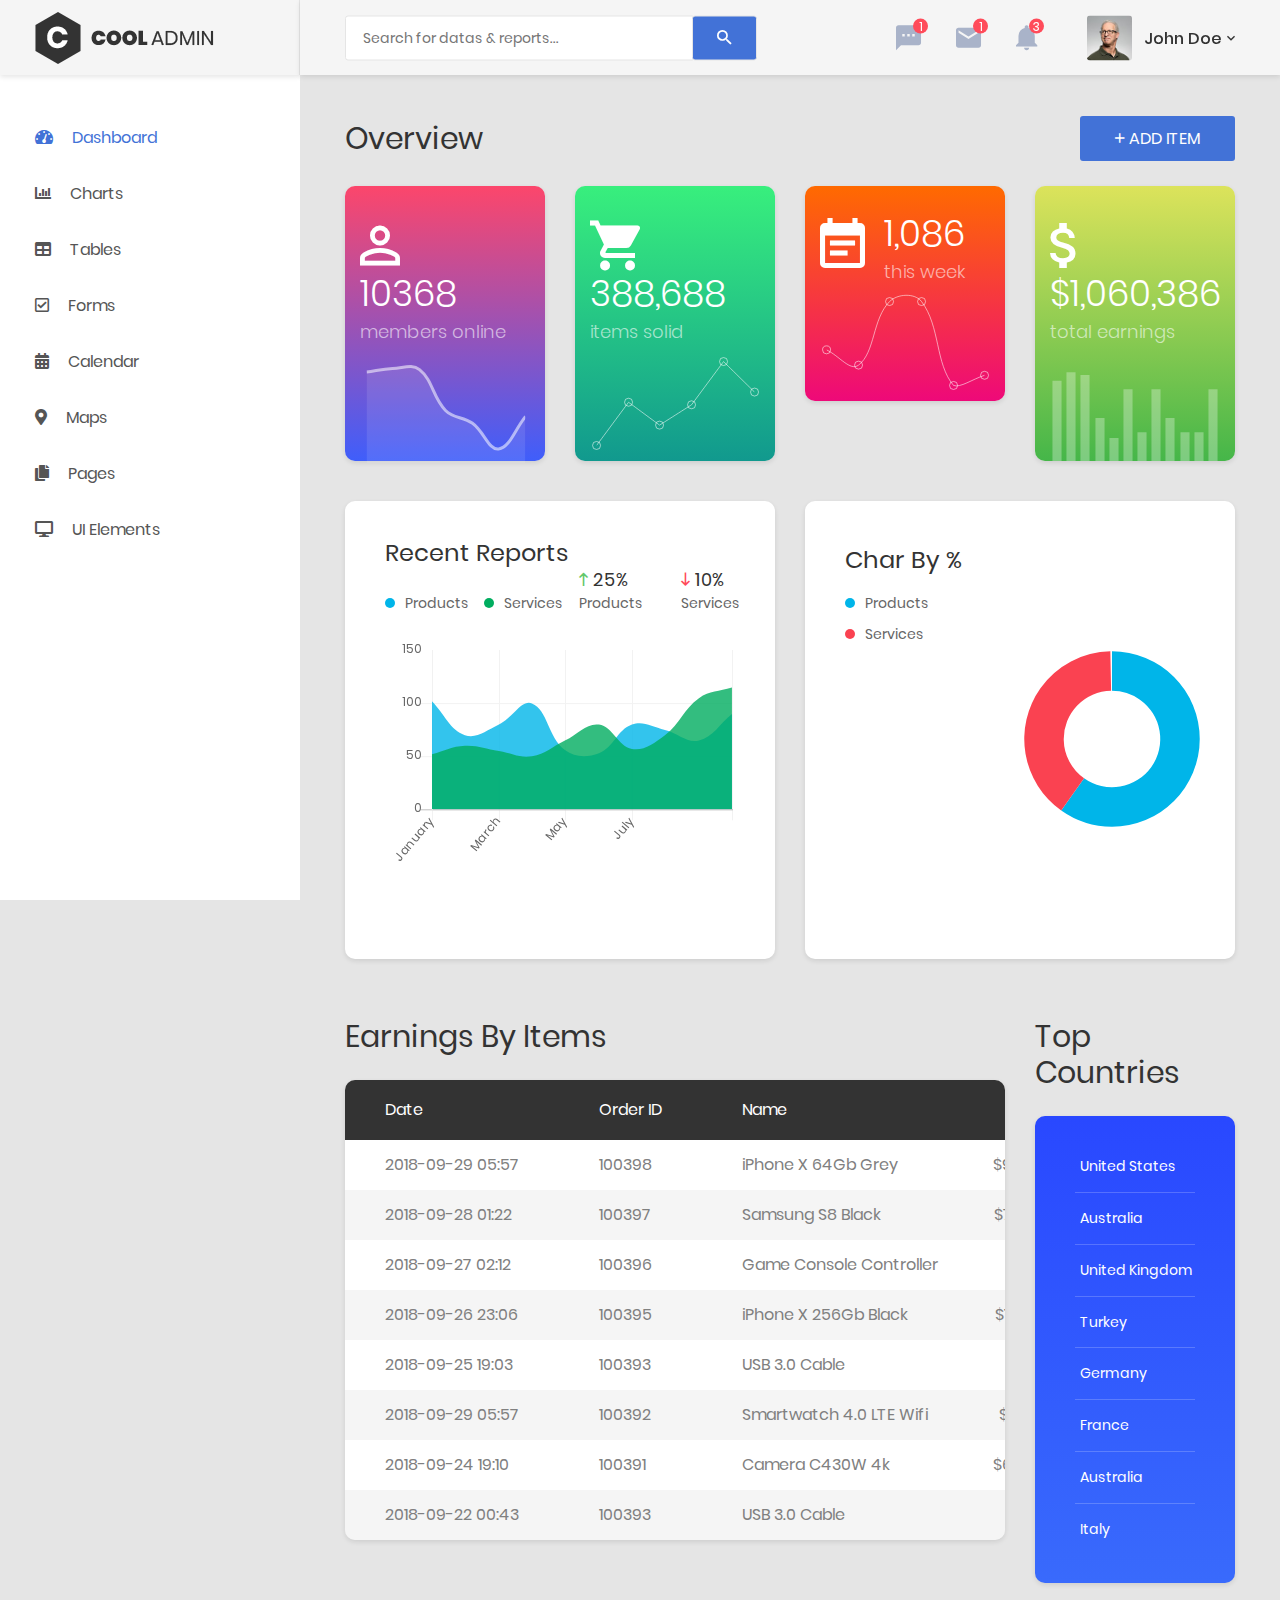
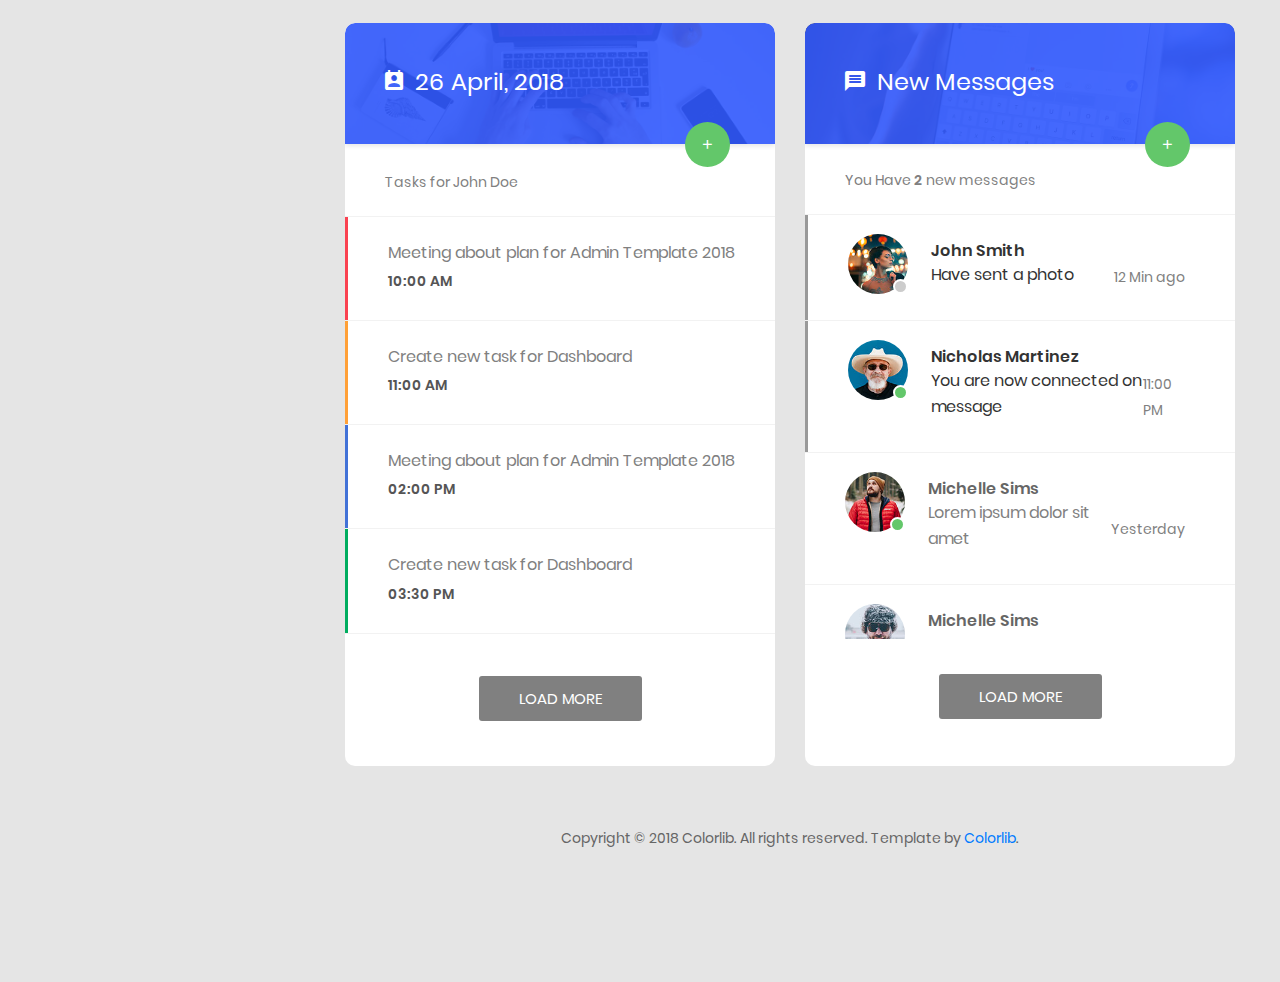
==== index.html @ 26407174 "yronhii design" ====
<!DOCTYPE html>
<html lang="en">

<head>
    <!-- Required meta tags-->
    <meta charset="UTF-8">
    <meta name="viewport" content="width=device-width, initial-scale=1, shrink-to-fit=no">
    <meta name="description" content="au theme template">
    <meta name="author" content="Hau Nguyen">
    <meta name="keywords" content="au theme template">

    <!-- Title Page-->
    <title>Dashboard</title>

    <!-- Fontfaces CSS-->
    <link href="css/font-face.css" rel="stylesheet" media="all">
    <link href="vendor/font-awesome-4.7/css/font-awesome.min.css" rel="stylesheet" media="all">
    <link href="vendor/font-awesome-5/css/fontawesome-all.min.css" rel="stylesheet" media="all">
    <link href="vendor/mdi-font/css/material-design-iconic-font.min.css" rel="stylesheet" media="all">

    <!-- Bootstrap CSS-->
    <link href="vendor/bootstrap-4.1/bootstrap.min.css" rel="stylesheet" media="all">

    <!-- Vendor CSS-->
    <link href="vendor/animsition/animsition.min.css" rel="stylesheet" media="all">
    <link href="vendor/bootstrap-progressbar/bootstrap-progressbar-3.3.4.min.css" rel="stylesheet" media="all">
    <link href="vendor/wow/animate.css" rel="stylesheet" media="all">
    <link href="vendor/css-hamburgers/hamburgers.min.css" rel="stylesheet" media="all">
    <link href="vendor/slick/slick.css" rel="stylesheet" media="all">
    <link href="vendor/select2/select2.min.css" rel="stylesheet" media="all">
    <link href="vendor/perfect-scrollbar/perfect-scrollbar.css" rel="stylesheet" media="all">

    <!-- Main CSS-->
    <link href="css/theme.css" rel="stylesheet" media="all">

</head>

<body class="animsition">
    <div class="page-wrapper">
        <!-- HEADER MOBILE-->
        <header class="header-mobile d-block d-lg-none">
            <div class="header-mobile__bar">
                <div class="container-fluid">
                    <div class="header-mobile-inner">
                        <a class="logo" href="index.html">
                            <img src="images/icon/logo.png" alt="CoolAdmin" />
                        </a>
                        <button class="hamburger hamburger--slider" type="button">
                            <span class="hamburger-box">
                                <span class="hamburger-inner"></span>
                            </span>
                        </button>
                    </div>
                </div>
            </div>
            <nav class="navbar-mobile">
                <div class="container-fluid">
                    <ul class="navbar-mobile__list list-unstyled">
                        <li class="has-sub">
                            <a class="js-arrow" href="#">
                                <i class="fas fa-tachometer-alt"></i>Dashboard</a>
                            <ul class="navbar-mobile-sub__list list-unstyled js-sub-list">
                                <li>
                                    <a href="index.html">Dashboard 1</a>
                                </li>
                                <li>
                                    <a href="index2.html">Dashboard 2</a>
                                </li>
                                <li>
                                    <a href="index3.html">Dashboard 3</a>
                                </li>
                                <li>
                                    <a href="index4.html">Dashboard 4</a>
                                </li>
                            </ul>
                        </li>
                        <li>
                            <a href="chart.html">
                                <i class="fas fa-chart-bar"></i>Charts</a>
                        </li>
                        <li>
                            <a href="table.html">
                                <i class="fas fa-table"></i>Tables</a>
                        </li>
                        <li>
                            <a href="form.html">
                                <i class="far fa-check-square"></i>Forms</a>
                        </li>
                        <li>
                            <a href="calendar.html">
                                <i class="fas fa-calendar-alt"></i>Calendar</a>
                        </li>
                        <li>
                            <a href="map.html">
                                <i class="fas fa-map-marker-alt"></i>Maps</a>
                        </li>
                        <li class="has-sub">
                            <a class="js-arrow" href="#">
                                <i class="fas fa-copy"></i>Pages</a>
                            <ul class="navbar-mobile-sub__list list-unstyled js-sub-list">
                                <li>
                                    <a href="login.html">Login</a>
                                </li>
                                <li>
                                    <a href="register.html">Register</a>
                                </li>
                                <li>
                                    <a href="forget-pass.html">Forget Password</a>
                                </li>
                            </ul>
                        </li>
                        <li class="has-sub">
                            <a class="js-arrow" href="#">
                                <i class="fas fa-desktop"></i>UI Elements</a>
                            <ul class="navbar-mobile-sub__list list-unstyled js-sub-list">
                                <li>
                                    <a href="button.html">Button</a>
                                </li>
                                <li>
                                    <a href="badge.html">Badges</a>
                                </li>
                                <li>
                                    <a href="tab.html">Tabs</a>
                                </li>
                                <li>
                                    <a href="card.html">Cards</a>
                                </li>
                                <li>
                                    <a href="alert.html">Alerts</a>
                                </li>
                                <li>
                                    <a href="progress-bar.html">Progress Bars</a>
                                </li>
                                <li>
                                    <a href="modal.html">Modals</a>
                                </li>
                                <li>
                                    <a href="switch.html">Switchs</a>
                                </li>
                                <li>
                                    <a href="grid.html">Grids</a>
                                </li>
                                <li>
                                    <a href="fontawesome.html">Fontawesome Icon</a>
                                </li>
                                <li>
                                    <a href="typo.html">Typography</a>
                                </li>
                            </ul>
                        </li>
                    </ul>
                </div>
            </nav>
        </header>
        <!-- END HEADER MOBILE-->

        <!-- MENU SIDEBAR-->
        <aside class="menu-sidebar d-none d-lg-block">
            <div class="logo">
                <a href="#">
                    <img src="images/icon/logo.png" alt="Cool Admin" />
                </a>
            </div>
            <div class="menu-sidebar__content js-scrollbar1">
                <nav class="navbar-sidebar">
                    <ul class="list-unstyled navbar__list">
                        <li class="active has-sub">
                            <a class="js-arrow" href="#">
                                <i class="fas fa-tachometer-alt"></i>Dashboard</a>
                            <ul class="list-unstyled navbar__sub-list js-sub-list">
                                <li>
                                    <a href="index.html">Dashboard 1</a>
                                </li>
                                <li>
                                    <a href="index2.html">Dashboard 2</a>
                                </li>
                                <li>
                                    <a href="index3.html">Dashboard 3</a>
                                </li>
                                <li>
                                    <a href="index4.html">Dashboard 4</a>
                                </li>
                            </ul>
                        </li>
                        <li>
                            <a href="chart.html">
                                <i class="fas fa-chart-bar"></i>Charts</a>
                        </li>
                        <li>
                            <a href="table.html">
                                <i class="fas fa-table"></i>Tables</a>
                        </li>
                        <li>
                            <a href="form.html">
                                <i class="far fa-check-square"></i>Forms</a>
                        </li>
                        <li>
                            <a href="calendar.html">
                                <i class="fas fa-calendar-alt"></i>Calendar</a>
                        </li>
                        <li>
                            <a href="map.html">
                                <i class="fas fa-map-marker-alt"></i>Maps</a>
                        </li>
                        <li class="has-sub">
                            <a class="js-arrow" href="#">
                                <i class="fas fa-copy"></i>Pages</a>
                            <ul class="list-unstyled navbar__sub-list js-sub-list">
                                <li>
                                    <a href="login.html">Login</a>
                                </li>
                                <li>
                                    <a href="register.html">Register</a>
                                </li>
                                <li>
                                    <a href="forget-pass.html">Forget Password</a>
                                </li>
                            </ul>
                        </li>
                        <li class="has-sub">
                            <a class="js-arrow" href="#">
                                <i class="fas fa-desktop"></i>UI Elements</a>
                            <ul class="list-unstyled navbar__sub-list js-sub-list">
                                <li>
                                    <a href="button.html">Button</a>
                                </li>
                                <li>
                                    <a href="badge.html">Badges</a>
                                </li>
                                <li>
                                    <a href="tab.html">Tabs</a>
                                </li>
                                <li>
                                    <a href="card.html">Cards</a>
                                </li>
                                <li>
                                    <a href="alert.html">Alerts</a>
                                </li>
                                <li>
                                    <a href="progress-bar.html">Progress Bars</a>
                                </li>
                                <li>
                                    <a href="modal.html">Modals</a>
                                </li>
                                <li>
                                    <a href="switch.html">Switchs</a>
                                </li>
                                <li>
                                    <a href="grid.html">Grids</a>
                                </li>
                                <li>
                                    <a href="fontawesome.html">Fontawesome Icon</a>
                                </li>
                                <li>
                                    <a href="typo.html">Typography</a>
                                </li>
                            </ul>
                        </li>
                    </ul>
                </nav>
            </div>
        </aside>
        <!-- END MENU SIDEBAR-->

        <!-- PAGE CONTAINER-->
        <div class="page-container">
            <!-- HEADER DESKTOP-->
            <header class="header-desktop">
                <div class="section__content section__content--p30">
                    <div class="container-fluid">
                        <div class="header-wrap">
                            <form class="form-header" action="" method="POST">
                                <input class="au-input au-input--xl" type="text" name="search" placeholder="Search for datas &amp; reports..." />
                                <button class="au-btn--submit" type="submit">
                                    <i class="zmdi zmdi-search"></i>
                                </button>
                            </form>
                            <div class="header-button">
                                <div class="noti-wrap">
                                    <div class="noti__item js-item-menu">
                                        <i class="zmdi zmdi-comment-more"></i>
                                        <span class="quantity">1</span>
                                        <div class="mess-dropdown js-dropdown">
                                            <div class="mess__title">
                                                <p>You have 2 news message</p>
                                            </div>
                                            <div class="mess__item">
                                                <div class="image img-cir img-40">
                                                    <img src="images/icon/avatar-06.jpg" alt="Michelle Moreno" />
                                                </div>
                                                <div class="content">
                                                    <h6>Michelle Moreno</h6>
                                                    <p>Have sent a photo</p>
                                                    <span class="time">3 min ago</span>
                                                </div>
                                            </div>
                                            <div class="mess__item">
                                                <div class="image img-cir img-40">
                                                    <img src="images/icon/avatar-04.jpg" alt="Diane Myers" />
                                                </div>
                                                <div class="content">
                                                    <h6>Diane Myers</h6>
                                                    <p>You are now connected on message</p>
                                                    <span class="time">Yesterday</span>
                                                </div>
                                            </div>
                                            <div class="mess__footer">
                                                <a href="#">View all messages</a>
                                            </div>
                                        </div>
                                    </div>
                                    <div class="noti__item js-item-menu">
                                        <i class="zmdi zmdi-email"></i>
                                        <span class="quantity">1</span>
                                        <div class="email-dropdown js-dropdown">
                                            <div class="email__title">
                                                <p>You have 3 New Emails</p>
                                            </div>
                                            <div class="email__item">
                                                <div class="image img-cir img-40">
                                                    <img src="images/icon/avatar-06.jpg" alt="Cynthia Harvey" />
                                                </div>
                                                <div class="content">
                                                    <p>Meeting about new dashboard...</p>
                                                    <span>Cynthia Harvey, 3 min ago</span>
                                                </div>
                                            </div>
                                            <div class="email__item">
                                                <div class="image img-cir img-40">
                                                    <img src="images/icon/avatar-05.jpg" alt="Cynthia Harvey" />
                                                </div>
                                                <div class="content">
                                                    <p>Meeting about new dashboard...</p>
                                                    <span>Cynthia Harvey, Yesterday</span>
                                                </div>
                                            </div>
                                            <div class="email__item">
                                                <div class="image img-cir img-40">
                                                    <img src="images/icon/avatar-04.jpg" alt="Cynthia Harvey" />
                                                </div>
                                                <div class="content">
                                                    <p>Meeting about new dashboard...</p>
                                                    <span>Cynthia Harvey, April 12,,2018</span>
                                                </div>
                                            </div>
                                            <div class="email__footer">
                                                <a href="#">See all emails</a>
                                            </div>
                                        </div>
                                    </div>
                                    <div class="noti__item js-item-menu">
                                        <i class="zmdi zmdi-notifications"></i>
                                        <span class="quantity">3</span>
                                        <div class="notifi-dropdown js-dropdown">
                                            <div class="notifi__title">
                                                <p>You have 3 Notifications</p>
                                            </div>
                                            <div class="notifi__item">
                                                <div class="bg-c1 img-cir img-40">
                                                    <i class="zmdi zmdi-email-open"></i>
                                                </div>
                                                <div class="content">
                                                    <p>You got a email notification</p>
                                                    <span class="date">April 12, 2018 06:50</span>
                                                </div>
                                            </div>
                                            <div class="notifi__item">
                                                <div class="bg-c2 img-cir img-40">
                                                    <i class="zmdi zmdi-account-box"></i>
                                                </div>
                                                <div class="content">
                                                    <p>Your account has been blocked</p>
                                                    <span class="date">April 12, 2018 06:50</span>
                                                </div>
                                            </div>
                                            <div class="notifi__item">
                                                <div class="bg-c3 img-cir img-40">
                                                    <i class="zmdi zmdi-file-text"></i>
                                                </div>
                                                <div class="content">
                                                    <p>You got a new file</p>
                                                    <span class="date">April 12, 2018 06:50</span>
                                                </div>
                                            </div>
                                            <div class="notifi__footer">
                                                <a href="#">All notifications</a>
                                            </div>
                                        </div>
                                    </div>
                                </div>
                                <div class="account-wrap">
                                    <div class="account-item clearfix js-item-menu">
                                        <div class="image">
                                            <img src="images/icon/avatar-01.jpg" alt="John Doe" />
                                        </div>
                                        <div class="content">
                                            <a class="js-acc-btn" href="#">john doe</a>
                                        </div>
                                        <div class="account-dropdown js-dropdown">
                                            <div class="info clearfix">
                                                <div class="image">
                                                    <a href="#">
                                                        <img src="images/icon/avatar-01.jpg" alt="John Doe" />
                                                    </a>
                                                </div>
                                                <div class="content">
                                                    <h5 class="name">
                                                        <a href="#">john doe</a>
                                                    </h5>
                                                    <span class="email">johndoe@example.com</span>
                                                </div>
                                            </div>
                                            <div class="account-dropdown__body">
                                                <div class="account-dropdown__item">
                                                    <a href="#">
                                                        <i class="zmdi zmdi-account"></i>Account</a>
                                                </div>
                                                <div class="account-dropdown__item">
                                                    <a href="#">
                                                        <i class="zmdi zmdi-settings"></i>Setting</a>
                                                </div>
                                                <div class="account-dropdown__item">
                                                    <a href="#">
                                                        <i class="zmdi zmdi-money-box"></i>Billing</a>
                                                </div>
                                            </div>
                                            <div class="account-dropdown__footer">
                                                <a href="#">
                                                    <i class="zmdi zmdi-power"></i>Logout</a>
                                            </div>
                                        </div>
                                    </div>
                                </div>
                            </div>
                        </div>
                    </div>
                </div>
            </header>
            <!-- HEADER DESKTOP-->

            <!-- MAIN CONTENT-->
            <div class="main-content">
                <div class="section__content section__content--p30">
                    <div class="container-fluid">
                        <div class="row">
                            <div class="col-md-12">
                                <div class="overview-wrap">
                                    <h2 class="title-1">overview</h2>
                                    <button class="au-btn au-btn-icon au-btn--blue">
                                        <i class="zmdi zmdi-plus"></i>add item</button>
                                </div>
                            </div>
                        </div>
                        <div class="row m-t-25">
                            <div class="col-sm-6 col-lg-3">
                                <div class="overview-item overview-item--c1">
                                    <div class="overview__inner">
                                        <div class="overview-box clearfix">
                                            <div class="icon">
                                                <i class="zmdi zmdi-account-o"></i>
                                            </div>
                                            <div class="text">
                                                <h2>10368</h2>
                                                <span>members online</span>
                                            </div>
                                        </div>
                                        <div class="overview-chart">
                                            <canvas id="widgetChart1"></canvas>
                                        </div>
                                    </div>
                                </div>
                            </div>
                            <div class="col-sm-6 col-lg-3">
                                <div class="overview-item overview-item--c2">
                                    <div class="overview__inner">
                                        <div class="overview-box clearfix">
                                            <div class="icon">
                                                <i class="zmdi zmdi-shopping-cart"></i>
                                            </div>
                                            <div class="text">
                                                <h2>388,688</h2>
                                                <span>items solid</span>
                                            </div>
                                        </div>
                                        <div class="overview-chart">
                                            <canvas id="widgetChart2"></canvas>
                                        </div>
                                    </div>
                                </div>
                            </div>
                            <div class="col-sm-6 col-lg-3">
                                <div class="overview-item overview-item--c3">
                                    <div class="overview__inner">
                                        <div class="overview-box clearfix">
                                            <div class="icon">
                                                <i class="zmdi zmdi-calendar-note"></i>
                                            </div>
                                            <div class="text">
                                                <h2>1,086</h2>
                                                <span>this week</span>
                                            </div>
                                        </div>
                                        <div class="overview-chart">
                                            <canvas id="widgetChart3"></canvas>
                                        </div>
                                    </div>
                                </div>
                            </div>
                            <div class="col-sm-6 col-lg-3">
                                <div class="overview-item overview-item--c4">
                                    <div class="overview__inner">
                                        <div class="overview-box clearfix">
                                            <div class="icon">
                                                <i class="zmdi zmdi-money"></i>
                                            </div>
                                            <div class="text">
                                                <h2>$1,060,386</h2>
                                                <span>total earnings</span>
                                            </div>
                                        </div>
                                        <div class="overview-chart">
                                            <canvas id="widgetChart4"></canvas>
                                        </div>
                                    </div>
                                </div>
                            </div>
                        </div>
                        <div class="row">
                            <div class="col-lg-6">
                                <div class="au-card recent-report">
                                    <div class="au-card-inner">
                                        <h3 class="title-2">recent reports</h3>
                                        <div class="chart-info">
                                            <div class="chart-info__left">
                                                <div class="chart-note">
                                                    <span class="dot dot--blue"></span>
                                                    <span>products</span>
                                                </div>
                                                <div class="chart-note mr-0">
                                                    <span class="dot dot--green"></span>
                                                    <span>services</span>
                                                </div>
                                            </div>
                                            <div class="chart-info__right">
                                                <div class="chart-statis">
                                                    <span class="index incre">
                                                        <i class="zmdi zmdi-long-arrow-up"></i>25%</span>
                                                    <span class="label">products</span>
                                                </div>
                                                <div class="chart-statis mr-0">
                                                    <span class="index decre">
                                                        <i class="zmdi zmdi-long-arrow-down"></i>10%</span>
                                                    <span class="label">services</span>
                                                </div>
                                            </div>
                                        </div>
                                        <div class="recent-report__chart">
                                            <canvas id="recent-rep-chart"></canvas>
                                        </div>
                                    </div>
                                </div>
                            </div>
                            <div class="col-lg-6">
                                <div class="au-card chart-percent-card">
                                    <div class="au-card-inner">
                                        <h3 class="title-2 tm-b-5">char by %</h3>
                                        <div class="row no-gutters">
                                            <div class="col-xl-6">
                                                <div class="chart-note-wrap">
                                                    <div class="chart-note mr-0 d-block">
                                                        <span class="dot dot--blue"></span>
                                                        <span>products</span>
                                                    </div>
                                                    <div class="chart-note mr-0 d-block">
                                                        <span class="dot dot--red"></span>
                                                        <span>services</span>
                                                    </div>
                                                </div>
                                            </div>
                                            <div class="col-xl-6">
                                                <div class="percent-chart">
                                                    <canvas id="percent-chart"></canvas>
                                                </div>
                                            </div>
                                        </div>
                                    </div>
                                </div>
                            </div>
                        </div>
                        <div class="row">
                            <div class="col-lg-9">
                                <h2 class="title-1 m-b-25">Earnings By Items</h2>
                                <div class="table-responsive table--no-card m-b-40">
                                    <table class="table table-borderless table-striped table-earning">
                                        <thead>
                                            <tr>
                                                <th>date</th>
                                                <th>order ID</th>
                                                <th>name</th>
                                                <th class="text-right">price</th>
                                                <th class="text-right">quantity</th>
                                                <th class="text-right">total</th>
                                            </tr>
                                        </thead>
                                        <tbody>
                                            <tr>
                                                <td>2018-09-29 05:57</td>
                                                <td>100398</td>
                                                <td>iPhone X 64Gb Grey</td>
                                                <td class="text-right">$999.00</td>
                                                <td class="text-right">1</td>
                                                <td class="text-right">$999.00</td>
                                            </tr>
                                            <tr>
                                                <td>2018-09-28 01:22</td>
                                                <td>100397</td>
                                                <td>Samsung S8 Black</td>
                                                <td class="text-right">$756.00</td>
                                                <td class="text-right">1</td>
                                                <td class="text-right">$756.00</td>
                                            </tr>
                                            <tr>
                                                <td>2018-09-27 02:12</td>
                                                <td>100396</td>
                                                <td>Game Console Controller</td>
                                                <td class="text-right">$22.00</td>
                                                <td class="text-right">2</td>
                                                <td class="text-right">$44.00</td>
                                            </tr>
                                            <tr>
                                                <td>2018-09-26 23:06</td>
                                                <td>100395</td>
                                                <td>iPhone X 256Gb Black</td>
                                                <td class="text-right">$1199.00</td>
                                                <td class="text-right">1</td>
                                                <td class="text-right">$1199.00</td>
                                            </tr>
                                            <tr>
                                                <td>2018-09-25 19:03</td>
                                                <td>100393</td>
                                                <td>USB 3.0 Cable</td>
                                                <td class="text-right">$10.00</td>
                                                <td class="text-right">3</td>
                                                <td class="text-right">$30.00</td>
                                            </tr>
                                            <tr>
                                                <td>2018-09-29 05:57</td>
                                                <td>100392</td>
                                                <td>Smartwatch 4.0 LTE Wifi</td>
                                                <td class="text-right">$199.00</td>
                                                <td class="text-right">6</td>
                                                <td class="text-right">$1494.00</td>
                                            </tr>
                                            <tr>
                                                <td>2018-09-24 19:10</td>
                                                <td>100391</td>
                                                <td>Camera C430W 4k</td>
                                                <td class="text-right">$699.00</td>
                                                <td class="text-right">1</td>
                                                <td class="text-right">$699.00</td>
                                            </tr>
                                            <tr>
                                                <td>2018-09-22 00:43</td>
                                                <td>100393</td>
                                                <td>USB 3.0 Cable</td>
                                                <td class="text-right">$10.00</td>
                                                <td class="text-right">3</td>
                                                <td class="text-right">$30.00</td>
                                            </tr>
                                        </tbody>
                                    </table>
                                </div>
                            </div>
                            <div class="col-lg-3">
                                <h2 class="title-1 m-b-25">Top countries</h2>
                                <div class="au-card au-card--bg-blue au-card-top-countries m-b-40">
                                    <div class="au-card-inner">
                                        <div class="table-responsive">
                                            <table class="table table-top-countries">
                                                <tbody>
                                                    <tr>
                                                        <td>United States</td>
                                                        <td class="text-right">$119,366.96</td>
                                                    </tr>
                                                    <tr>
                                                        <td>Australia</td>
                                                        <td class="text-right">$70,261.65</td>
                                                    </tr>
                                                    <tr>
                                                        <td>United Kingdom</td>
                                                        <td class="text-right">$46,399.22</td>
                                                    </tr>
                                                    <tr>
                                                        <td>Turkey</td>
                                                        <td class="text-right">$35,364.90</td>
                                                    </tr>
                                                    <tr>
                                                        <td>Germany</td>
                                                        <td class="text-right">$20,366.96</td>
                                                    </tr>
                                                    <tr>
                                                        <td>France</td>
                                                        <td class="text-right">$10,366.96</td>
                                                    </tr>
                                                    <tr>
                                                        <td>Australia</td>
                                                        <td class="text-right">$5,366.96</td>
                                                    </tr>
                                                    <tr>
                                                        <td>Italy</td>
                                                        <td class="text-right">$1639.32</td>
                                                    </tr>
                                                </tbody>
                                            </table>
                                        </div>
                                    </div>
                                </div>
                            </div>
                        </div>
                        <div class="row">
                            <div class="col-lg-6">
                                <div class="au-card au-card--no-shadow au-card--no-pad m-b-40">
                                    <div class="au-card-title" style="background-image:url('images/bg-title-01.jpg');">
                                        <div class="bg-overlay bg-overlay--blue"></div>
                                        <h3>
                                            <i class="zmdi zmdi-account-calendar"></i>26 April, 2018</h3>
                                        <button class="au-btn-plus">
                                            <i class="zmdi zmdi-plus"></i>
                                        </button>
                                    </div>
                                    <div class="au-task js-list-load">
                                        <div class="au-task__title">
                                            <p>Tasks for John Doe</p>
                                        </div>
                                        <div class="au-task-list js-scrollbar3">
                                            <div class="au-task__item au-task__item--danger">
                                                <div class="au-task__item-inner">
                                                    <h5 class="task">
                                                        <a href="#">Meeting about plan for Admin Template 2018</a>
                                                    </h5>
                                                    <span class="time">10:00 AM</span>
                                                </div>
                                            </div>
                                            <div class="au-task__item au-task__item--warning">
                                                <div class="au-task__item-inner">
                                                    <h5 class="task">
                                                        <a href="#">Create new task for Dashboard</a>
                                                    </h5>
                                                    <span class="time">11:00 AM</span>
                                                </div>
                                            </div>
                                            <div class="au-task__item au-task__item--primary">
                                                <div class="au-task__item-inner">
                                                    <h5 class="task">
                                                        <a href="#">Meeting about plan for Admin Template 2018</a>
                                                    </h5>
                                                    <span class="time">02:00 PM</span>
                                                </div>
                                            </div>
                                            <div class="au-task__item au-task__item--success">
                                                <div class="au-task__item-inner">
                                                    <h5 class="task">
                                                        <a href="#">Create new task for Dashboard</a>
                                                    </h5>
                                                    <span class="time">03:30 PM</span>
                                                </div>
                                            </div>
                                            <div class="au-task__item au-task__item--danger js-load-item">
                                                <div class="au-task__item-inner">
                                                    <h5 class="task">
                                                        <a href="#">Meeting about plan for Admin Template 2018</a>
                                                    </h5>
                                                    <span class="time">10:00 AM</span>
                                                </div>
                                            </div>
                                            <div class="au-task__item au-task__item--warning js-load-item">
                                                <div class="au-task__item-inner">
                                                    <h5 class="task">
                                                        <a href="#">Create new task for Dashboard</a>
                                                    </h5>
                                                    <span class="time">11:00 AM</span>
                                                </div>
                                            </div>
                                        </div>
                                        <div class="au-task__footer">
                                            <button class="au-btn au-btn-load js-load-btn">load more</button>
                                        </div>
                                    </div>
                                </div>
                            </div>
                            <div class="col-lg-6">
                                <div class="au-card au-card--no-shadow au-card--no-pad m-b-40">
                                    <div class="au-card-title" style="background-image:url('images/bg-title-02.jpg');">
                                        <div class="bg-overlay bg-overlay--blue"></div>
                                        <h3>
                                            <i class="zmdi zmdi-comment-text"></i>New Messages</h3>
                                        <button class="au-btn-plus">
                                            <i class="zmdi zmdi-plus"></i>
                                        </button>
                                    </div>
                                    <div class="au-inbox-wrap js-inbox-wrap">
                                        <div class="au-message js-list-load">
                                            <div class="au-message__noti">
                                                <p>You Have
                                                    <span>2</span>

                                                    new messages
                                                </p>
                                            </div>
                                            <div class="au-message-list">
                                                <div class="au-message__item unread">
                                                    <div class="au-message__item-inner">
                                                        <div class="au-message__item-text">
                                                            <div class="avatar-wrap">
                                                                <div class="avatar">
                                                                    <img src="images/icon/avatar-02.jpg" alt="John Smith">
                                                                </div>
                                                            </div>
                                                            <div class="text">
                                                                <h5 class="name">John Smith</h5>
                                                                <p>Have sent a photo</p>
                                                            </div>
                                                        </div>
                                                        <div class="au-message__item-time">
                                                            <span>12 Min ago</span>
                                                        </div>
                                                    </div>
                                                </div>
                                                <div class="au-message__item unread">
                                                    <div class="au-message__item-inner">
                                                        <div class="au-message__item-text">
                                                            <div class="avatar-wrap online">
                                                                <div class="avatar">
                                                                    <img src="images/icon/avatar-03.jpg" alt="Nicholas Martinez">
                                                                </div>
                                                            </div>
                                                            <div class="text">
                                                                <h5 class="name">Nicholas Martinez</h5>
                                                                <p>You are now connected on message</p>
                                                            </div>
                                                        </div>
                                                        <div class="au-message__item-time">
                                                            <span>11:00 PM</span>
                                                        </div>
                                                    </div>
                                                </div>
                                                <div class="au-message__item">
                                                    <div class="au-message__item-inner">
                                                        <div class="au-message__item-text">
                                                            <div class="avatar-wrap online">
                                                                <div class="avatar">
                                                                    <img src="images/icon/avatar-04.jpg" alt="Michelle Sims">
                                                                </div>
                                                            </div>
                                                            <div class="text">
                                                                <h5 class="name">Michelle Sims</h5>
                                                                <p>Lorem ipsum dolor sit amet</p>
                                                            </div>
                                                        </div>
                                                        <div class="au-message__item-time">
                                                            <span>Yesterday</span>
                                                        </div>
                                                    </div>
                                                </div>
                                                <div class="au-message__item">
                                                    <div class="au-message__item-inner">
                                                        <div class="au-message__item-text">
                                                            <div class="avatar-wrap">
                                                                <div class="avatar">
                                                                    <img src="images/icon/avatar-05.jpg" alt="Michelle Sims">
                                                                </div>
                                                            </div>
                                                            <div class="text">
                                                                <h5 class="name">Michelle Sims</h5>
                                                                <p>Purus feugiat finibus</p>
                                                            </div>
                                                        </div>
                                                        <div class="au-message__item-time">
                                                            <span>Sunday</span>
                                                        </div>
                                                    </div>
                                                </div>
                                                <div class="au-message__item js-load-item">
                                                    <div class="au-message__item-inner">
                                                        <div class="au-message__item-text">
                                                            <div class="avatar-wrap online">
                                                                <div class="avatar">
                                                                    <img src="images/icon/avatar-04.jpg" alt="Michelle Sims">
                                                                </div>
                                                            </div>
                                                            <div class="text">
                                                                <h5 class="name">Michelle Sims</h5>
                                                                <p>Lorem ipsum dolor sit amet</p>
                                                            </div>
                                                        </div>
                                                        <div class="au-message__item-time">
                                                            <span>Yesterday</span>
                                                        </div>
                                                    </div>
                                                </div>
                                                <div class="au-message__item js-load-item">
                                                    <div class="au-message__item-inner">
                                                        <div class="au-message__item-text">
                                                            <div class="avatar-wrap">
                                                                <div class="avatar">
                                                                    <img src="images/icon/avatar-05.jpg" alt="Michelle Sims">
                                                                </div>
                                                            </div>
                                                            <div class="text">
                                                                <h5 class="name">Michelle Sims</h5>
                                                                <p>Purus feugiat finibus</p>
                                                            </div>
                                                        </div>
                                                        <div class="au-message__item-time">
                                                            <span>Sunday</span>
                                                        </div>
                                                    </div>
                                                </div>
                                            </div>
                                            <div class="au-message__footer">
                                                <button class="au-btn au-btn-load js-load-btn">load more</button>
                                            </div>
                                        </div>
                                        <div class="au-chat">
                                            <div class="au-chat__title">
                                                <div class="au-chat-info">
                                                    <div class="avatar-wrap online">
                                                        <div class="avatar avatar--small">
                                                            <img src="images/icon/avatar-02.jpg" alt="John Smith">
                                                        </div>
                                                    </div>
                                                    <span class="nick">
                                                        <a href="#">John Smith</a>
                                                    </span>
                                                </div>
                                            </div>
                                            <div class="au-chat__content">
                                                <div class="recei-mess-wrap">
                                                    <span class="mess-time">12 Min ago</span>
                                                    <div class="recei-mess__inner">
                                                        <div class="avatar avatar--tiny">
                                                            <img src="images/icon/avatar-02.jpg" alt="John Smith">
                                                        </div>
                                                        <div class="recei-mess-list">
                                                            <div class="recei-mess">Lorem ipsum dolor sit amet, consectetur adipiscing elit non iaculis</div>
                                                            <div class="recei-mess">Donec tempor, sapien ac viverra</div>
                                                        </div>
                                                    </div>
                                                </div>
                                                <div class="send-mess-wrap">
                                                    <span class="mess-time">30 Sec ago</span>
                                                    <div class="send-mess__inner">
                                                        <div class="send-mess-list">
                                                            <div class="send-mess">Lorem ipsum dolor sit amet, consectetur adipiscing elit non iaculis</div>
                                                        </div>
                                                    </div>
                                                </div>
                                            </div>
                                            <div class="au-chat-textfield">
                                                <form class="au-form-icon">
                                                    <input class="au-input au-input--full au-input--h65" type="text" placeholder="Type a message">
                                                    <button class="au-input-icon">
                                                        <i class="zmdi zmdi-camera"></i>
                                                    </button>
                                                </form>
                                            </div>
                                        </div>
                                    </div>
                                </div>
                            </div>
                        </div>
                        <div class="row">
                            <div class="col-md-12">
                                <div class="copyright">
                                    <p>Copyright © 2018 Colorlib. All rights reserved. Template by <a href="https://colorlib.com">Colorlib</a>.</p>
                                </div>
                            </div>
                        </div>
                    </div>
                </div>
            </div>
            <!-- END MAIN CONTENT-->
            <!-- END PAGE CONTAINER-->
        </div>

    </div>

    <!-- Jquery JS-->
    <script src="vendor/jquery-3.2.1.min.js"></script>
    <!-- Bootstrap JS-->
    <script src="vendor/bootstrap-4.1/popper.min.js"></script>
    <script src="vendor/bootstrap-4.1/bootstrap.min.js"></script>
    <!-- Vendor JS       -->
    <script src="vendor/slick/slick.min.js">
    </script>
    <script src="vendor/wow/wow.min.js"></script>
    <script src="vendor/animsition/animsition.min.js"></script>
    <script src="vendor/bootstrap-progressbar/bootstrap-progressbar.min.js">
    </script>
    <script src="vendor/counter-up/jquery.waypoints.min.js"></script>
    <script src="vendor/counter-up/jquery.counterup.min.js">
    </script>
    <script src="vendor/circle-progress/circle-progress.min.js"></script>
    <script src="vendor/perfect-scrollbar/perfect-scrollbar.js"></script>
    <script src="vendor/chartjs/Chart.bundle.min.js"></script>
    <script src="vendor/select2/select2.min.js">
    </script>

    <!-- Main JS-->
    <script src="js/main.js"></script>

</body>

</html>
<!-- end document-->
---- css/font-face.css ----
/* poppins-100 - latin */
@font-face {
  font-family: 'Poppins';
  font-style: normal;
  font-weight: 100;
  src: url('../fonts/poppins/poppins-v5-latin-100.eot'); /* IE9 Compat Modes */
  src: local('Poppins Thin'), local('Poppins-Thin'),
       url('../fonts/poppins/poppins-v5-latin-100.eot?#iefix') format('embedded-opentype'), /* IE6-IE8 */
       url('../fonts/poppins/poppins-v5-latin-100.woff2') format('woff2'), /* Super Modern Browsers */
       url('../fonts/poppins/poppins-v5-latin-100.woff') format('woff'), /* Modern Browsers */
       url('../fonts/poppins/poppins-v5-latin-100.ttf') format('truetype'), /* Safari, Android, iOS */
       url('../fonts/poppins/poppins-v5-latin-100.svg#Poppins') format('svg'); /* Legacy iOS */
}
/* poppins-200 - latin */
@font-face {
  font-family: 'Poppins';
  font-style: normal;
  font-weight: 200;
  src: url('../fonts/poppins/poppins-v5-latin-200.eot'); /* IE9 Compat Modes */
  src: local('Poppins ExtraLight'), local('Poppins-ExtraLight'),
       url('../fonts/poppins/poppins-v5-latin-200.eot?#iefix') format('embedded-opentype'), /* IE6-IE8 */
       url('../fonts/poppins/poppins-v5-latin-200.woff2') format('woff2'), /* Super Modern Browsers */
       url('../fonts/poppins/poppins-v5-latin-200.woff') format('woff'), /* Modern Browsers */
       url('../fonts/poppins/poppins-v5-latin-200.ttf') format('truetype'), /* Safari, Android, iOS */
       url('../fonts/poppins/poppins-v5-latin-200.svg#Poppins') format('svg'); /* Legacy iOS */
}
/* poppins-200italic - latin */
@font-face {
  font-family: 'Poppins';
  font-style: italic;
  font-weight: 200;
  src: url('../fonts/poppins/poppins-v5-latin-200italic.eot'); /* IE9 Compat Modes */
  src: local('Poppins ExtraLight Italic'), local('Poppins-ExtraLightItalic'),
       url('../fonts/poppins/poppins-v5-latin-200italic.eot?#iefix') format('embedded-opentype'), /* IE6-IE8 */
       url('../fonts/poppins/poppins-v5-latin-200italic.woff2') format('woff2'), /* Super Modern Browsers */
       url('../fonts/poppins/poppins-v5-latin-200italic.woff') format('woff'), /* Modern Browsers */
       url('../fonts/poppins/poppins-v5-latin-200italic.ttf') format('truetype'), /* Safari, Android, iOS */
       url('../fonts/poppins/poppins-v5-latin-200italic.svg#Poppins') format('svg'); /* Legacy iOS */
}
/* poppins-100italic - latin */
@font-face {
  font-family: 'Poppins';
  font-style: italic;
  font-weight: 100;
  src: url('../fonts/poppins/poppins-v5-latin-100italic.eot'); /* IE9 Compat Modes */
  src: local('Poppins Thin Italic'), local('Poppins-ThinItalic'),
       url('../fonts/poppins/poppins-v5-latin-100italic.eot?#iefix') format('embedded-opentype'), /* IE6-IE8 */
       url('../fonts/poppins/poppins-v5-latin-100italic.woff2') format('woff2'), /* Super Modern Browsers */
       url('../fonts/poppins/poppins-v5-latin-100italic.woff') format('woff'), /* Modern Browsers */
       url('../fonts/poppins/poppins-v5-latin-100italic.ttf') format('truetype'), /* Safari, Android, iOS */
       url('../fonts/poppins/poppins-v5-latin-100italic.svg#Poppins') format('svg'); /* Legacy iOS */
}
/* poppins-300 - latin */
@font-face {
  font-family: 'Poppins';
  font-style: normal;
  font-weight: 300;
  src: url('../fonts/poppins/poppins-v5-latin-300.eot'); /* IE9 Compat Modes */
  src: local('Poppins Light'), local('Poppins-Light'),
       url('../fonts/poppins/poppins-v5-latin-300.eot?#iefix') format('embedded-opentype'), /* IE6-IE8 */
       url('../fonts/poppins/poppins-v5-latin-300.woff2') format('woff2'), /* Super Modern Browsers */
       url('../fonts/poppins/poppins-v5-latin-300.woff') format('woff'), /* Modern Browsers */
       url('../fonts/poppins/poppins-v5-latin-300.ttf') format('truetype'), /* Safari, Android, iOS */
       url('../fonts/poppins/poppins-v5-latin-300.svg#Poppins') format('svg'); /* Legacy iOS */
}
/* poppins-300italic - latin */
@font-face {
  font-family: 'Poppins';
  font-style: italic;
  font-weight: 300;
  src: url('../fonts/poppins/poppins-v5-latin-300italic.eot'); /* IE9 Compat Modes */
  src: local('Poppins Light Italic'), local('Poppins-LightItalic'),
       url('../fonts/poppins/poppins-v5-latin-300italic.eot?#iefix') format('embedded-opentype'), /* IE6-IE8 */
       url('../fonts/poppins/poppins-v5-latin-300italic.woff2') format('woff2'), /* Super Modern Browsers */
       url('../fonts/poppins/poppins-v5-latin-300italic.woff') format('woff'), /* Modern Browsers */
       url('../fonts/poppins/poppins-v5-latin-300italic.ttf') format('truetype'), /* Safari, Android, iOS */
       url('../fonts/poppins/poppins-v5-latin-300italic.svg#Poppins') format('svg'); /* Legacy iOS */
}
/* poppins-regular - latin */
@font-face {
  font-family: 'Poppins';
  font-style: normal;
  font-weight: 400;
  src: url('../fonts/poppins/poppins-v5-latin-regular.eot'); /* IE9 Compat Modes */
  src: local('Poppins Regular'), local('Poppins-Regular'),
       url('../fonts/poppins/poppins-v5-latin-regular.eot?#iefix') format('embedded-opentype'), /* IE6-IE8 */
       url('../fonts/poppins/poppins-v5-latin-regular.woff2') format('woff2'), /* Super Modern Browsers */
       url('../fonts/poppins/poppins-v5-latin-regular.woff') format('woff'), /* Modern Browsers */
       url('../fonts/poppins/poppins-v5-latin-regular.ttf') format('truetype'), /* Safari, Android, iOS */
       url('../fonts/poppins/poppins-v5-latin-regular.svg#Poppins') format('svg'); /* Legacy iOS */
}
/* poppins-italic - latin */
@font-face {
  font-family: 'Poppins';
  font-style: italic;
  font-weight: 400;
  src: url('../fonts/poppins/poppins-v5-latin-italic.eot'); /* IE9 Compat Modes */
  src: local('Poppins Italic'), local('Poppins-Italic'),
       url('../fonts/poppins/poppins-v5-latin-italic.eot?#iefix') format('embedded-opentype'), /* IE6-IE8 */
       url('../fonts/poppins/poppins-v5-latin-italic.woff2') format('woff2'), /* Super Modern Browsers */
       url('../fonts/poppins/poppins-v5-latin-italic.woff') format('woff'), /* Modern Browsers */
       url('../fonts/poppins/poppins-v5-latin-italic.ttf') format('truetype'), /* Safari, Android, iOS */
       url('../fonts/poppins/poppins-v5-latin-italic.svg#Poppins') format('svg'); /* Legacy iOS */
}
/* poppins-500 - latin */
@font-face {
  font-family: 'Poppins';
  font-style: normal;
  font-weight: 500;
  src: url('../fonts/poppins/poppins-v5-latin-500.eot'); /* IE9 Compat Modes */
  src: local('Poppins Medium'), local('Poppins-Medium'),
       url('../fonts/poppins/poppins-v5-latin-500.eot?#iefix') format('embedded-opentype'), /* IE6-IE8 */
       url('../fonts/poppins/poppins-v5-latin-500.woff2') format('woff2'), /* Super Modern Browsers */
       url('../fonts/poppins/poppins-v5-latin-500.woff') format('woff'), /* Modern Browsers */
       url('../fonts/poppins/poppins-v5-latin-500.ttf') format('truetype'), /* Safari, Android, iOS */
       url('../fonts/poppins/poppins-v5-latin-500.svg#Poppins') format('svg'); /* Legacy iOS */
}
/* poppins-500italic - latin */
@font-face {
  font-family: 'Poppins';
  font-style: italic;
  font-weight: 500;
  src: url('../fonts/poppins/poppins-v5-latin-500italic.eot'); /* IE9 Compat Modes */
  src: local('Poppins Medium Italic'), local('Poppins-MediumItalic'),
       url('../fonts/poppins/poppins-v5-latin-500italic.eot?#iefix') format('embedded-opentype'), /* IE6-IE8 */
       url('../fonts/poppins/poppins-v5-latin-500italic.woff2') format('woff2'), /* Super Modern Browsers */
       url('../fonts/poppins/poppins-v5-latin-500italic.woff') format('woff'), /* Modern Browsers */
       url('../fonts/poppins/poppins-v5-latin-500italic.ttf') format('truetype'), /* Safari, Android, iOS */
       url('../fonts/poppins/poppins-v5-latin-500italic.svg#Poppins') format('svg'); /* Legacy iOS */
}
/* poppins-600 - latin */
@font-face {
  font-family: 'Poppins';
  font-style: normal;
  font-weight: 600;
  src: url('../fonts/poppins/poppins-v5-latin-600.eot'); /* IE9 Compat Modes */
  src: local('Poppins SemiBold'), local('Poppins-SemiBold'),
       url('../fonts/poppins/poppins-v5-latin-600.eot?#iefix') format('embedded-opentype'), /* IE6-IE8 */
       url('../fonts/poppins/poppins-v5-latin-600.woff2') format('woff2'), /* Super Modern Browsers */
       url('../fonts/poppins/poppins-v5-latin-600.woff') format('woff'), /* Modern Browsers */
       url('../fonts/poppins/poppins-v5-latin-600.ttf') format('truetype'), /* Safari, Android, iOS */
       url('../fonts/poppins/poppins-v5-latin-600.svg#Poppins') format('svg'); /* Legacy iOS */
}
/* poppins-600italic - latin */
@font-face {
  font-family: 'Poppins';
  font-style: italic;
  font-weight: 600;
  src: url('../fonts/poppins/poppins-v5-latin-600italic.eot'); /* IE9 Compat Modes */
  src: local('Poppins SemiBold Italic'), local('Poppins-SemiBoldItalic'),
       url('../fonts/poppins/poppins-v5-latin-600italic.eot?#iefix') format('embedded-opentype'), /* IE6-IE8 */
       url('../fonts/poppins/poppins-v5-latin-600italic.woff2') format('woff2'), /* Super Modern Browsers */
       url('../fonts/poppins/poppins-v5-latin-600italic.woff') format('woff'), /* Modern Browsers */
       url('../fonts/poppins/poppins-v5-latin-600italic.ttf') format('truetype'), /* Safari, Android, iOS */
       url('../fonts/poppins/poppins-v5-latin-600italic.svg#Poppins') format('svg'); /* Legacy iOS */
}
/* poppins-700 - latin */
@font-face {
  font-family: 'Poppins';
  font-style: normal;
  font-weight: 700;
  src: url('../fonts/poppins/poppins-v5-latin-700.eot'); /* IE9 Compat Modes */
  src: local('Poppins Bold'), local('Poppins-Bold'),
       url('../fonts/poppins/poppins-v5-latin-700.eot?#iefix') format('embedded-opentype'), /* IE6-IE8 */
       url('../fonts/poppins/poppins-v5-latin-700.woff2') format('woff2'), /* Super Modern Browsers */
       url('../fonts/poppins/poppins-v5-latin-700.woff') format('woff'), /* Modern Browsers */
       url('../fonts/poppins/poppins-v5-latin-700.ttf') format('truetype'), /* Safari, Android, iOS */
       url('../fonts/poppins/poppins-v5-latin-700.svg#Poppins') format('svg'); /* Legacy iOS */
}
/* poppins-700italic - latin */
@font-face {
  font-family: 'Poppins';
  font-style: italic;
  font-weight: 700;
  src: url('../fonts/poppins/poppins-v5-latin-700italic.eot'); /* IE9 Compat Modes */
  src: local('Poppins Bold Italic'), local('Poppins-BoldItalic'),
       url('../fonts/poppins/poppins-v5-latin-700italic.eot?#iefix') format('embedded-opentype'), /* IE6-IE8 */
       url('../fonts/poppins/poppins-v5-latin-700italic.woff2') format('woff2'), /* Super Modern Browsers */
       url('../fonts/poppins/poppins-v5-latin-700italic.woff') format('woff'), /* Modern Browsers */
       url('../fonts/poppins/poppins-v5-latin-700italic.ttf') format('truetype'), /* Safari, Android, iOS */
       url('../fonts/poppins/poppins-v5-latin-700italic.svg#Poppins') format('svg'); /* Legacy iOS */
}
/* poppins-800 - latin */
@font-face {
  font-family: 'Poppins';
  font-style: normal;
  font-weight: 800;
  src: url('../fonts/poppins/poppins-v5-latin-800.eot'); /* IE9 Compat Modes */
  src: local('Poppins ExtraBold'), local('Poppins-ExtraBold'),
       url('../fonts/poppins/poppins-v5-latin-800.eot?#iefix') format('embedded-opentype'), /* IE6-IE8 */
       url('../fonts/poppins/poppins-v5-latin-800.woff2') format('woff2'), /* Super Modern Browsers */
       url('../fonts/poppins/poppins-v5-latin-800.woff') format('woff'), /* Modern Browsers */
       url('../fonts/poppins/poppins-v5-latin-800.ttf') format('truetype'), /* Safari, Android, iOS */
       url('../fonts/poppins/poppins-v5-latin-800.svg#Poppins') format('svg'); /* Legacy iOS */
}
/* poppins-800italic - latin */
@font-face {
  font-family: 'Poppins';
  font-style: italic;
  font-weight: 800;
  src: url('../fonts/poppins/poppins-v5-latin-800italic.eot'); /* IE9 Compat Modes */
  src: local('Poppins ExtraBold Italic'), local('Poppins-ExtraBoldItalic'),
       url('../fonts/poppins/poppins-v5-latin-800italic.eot?#iefix') format('embedded-opentype'), /* IE6-IE8 */
       url('../fonts/poppins/poppins-v5-latin-800italic.woff2') format('woff2'), /* Super Modern Browsers */
       url('../fonts/poppins/poppins-v5-latin-800italic.woff') format('woff'), /* Modern Browsers */
       url('../fonts/poppins/poppins-v5-latin-800italic.ttf') format('truetype'), /* Safari, Android, iOS */
       url('../fonts/poppins/poppins-v5-latin-800italic.svg#Poppins') format('svg'); /* Legacy iOS */
}
/* poppins-900 - latin */
@font-face {
  font-family: 'Poppins';
  font-style: normal;
  font-weight: 900;
  src: url('../fonts/poppins/poppins-v5-latin-900.eot'); /* IE9 Compat Modes */
  src: local('Poppins Black'), local('Poppins-Black'),
       url('../fonts/poppins/poppins-v5-latin-900.eot?#iefix') format('embedded-opentype'), /* IE6-IE8 */
       url('../fonts/poppins/poppins-v5-latin-900.woff2') format('woff2'), /* Super Modern Browsers */
       url('../fonts/poppins/poppins-v5-latin-900.woff') format('woff'), /* Modern Browsers */
       url('../fonts/poppins/poppins-v5-latin-900.ttf') format('truetype'), /* Safari, Android, iOS */
       url('../fonts/poppins/poppins-v5-latin-900.svg#Poppins') format('svg'); /* Legacy iOS */
}
/* poppins-900italic - latin */
@font-face {
  font-family: 'Poppins';
  font-style: italic;
  font-weight: 900;
  src: url('../fonts/poppins/poppins-v5-latin-900italic.eot'); /* IE9 Compat Modes */
  src: local('Poppins Black Italic'), local('Poppins-BlackItalic'),
       url('../fonts/poppins/poppins-v5-latin-900italic.eot?#iefix') format('embedded-opentype'), /* IE6-IE8 */
       url('../fonts/poppins/poppins-v5-latin-900italic.woff2') format('woff2'), /* Super Modern Browsers */
       url('../fonts/poppins/poppins-v5-latin-900italic.woff') format('woff'), /* Modern Browsers */
       url('../fonts/poppins/poppins-v5-latin-900italic.ttf') format('truetype'), /* Safari, Android, iOS */
       url('../fonts/poppins/poppins-v5-latin-900italic.svg#Poppins') format('svg'); /* Legacy iOS */
}
---- vendor/mdi-font/css/material-design-iconic-font.min.css ----
@font-face{font-family:Material-Design-Iconic-Font;src:url(../fonts/Material-Design-Iconic-Font.woff2?v=2.2.0) format('woff2'),url(../fonts/Material-Design-Iconic-Font.woff?v=2.2.0) format('woff'),url(../fonts/Material-Design-Iconic-Font.ttf?v=2.2.0) format('truetype')}.zmdi{display:inline-block;font:normal normal normal 14px/1 'Material-Design-Iconic-Font';font-size:inherit;text-rendering:auto;-webkit-font-smoothing:antialiased;-moz-osx-font-smoothing:grayscale}.zmdi-hc-lg{font-size:1.33333333em;line-height:.75em;vertical-align:-15%}.zmdi-hc-2x{font-size:2em}.zmdi-hc-3x{font-size:3em}.zmdi-hc-4x{font-size:4em}.zmdi-hc-5x{font-size:5em}.zmdi-hc-fw{width:1.28571429em;text-align:center}.zmdi-hc-ul{padding-left:0;margin-left:2.14285714em;list-style-type:none}.zmdi-hc-ul>li{position:relative}.zmdi-hc-li{position:absolute;left:-2.14285714em;width:2.14285714em;top:.14285714em;text-align:center}.zmdi-hc-li.zmdi-hc-lg{left:-1.85714286em}.zmdi-hc-border{padding:.1em .25em;border:solid .1em #9e9e9e;border-radius:2px}.zmdi-hc-border-circle{padding:.1em .25em;border:solid .1em #9e9e9e;border-radius:50%}.zmdi.pull-left{float:left;margin-right:.15em}.zmdi.pull-right{float:right;margin-left:.15em}.zmdi-hc-spin{-webkit-animation:zmdi-spin 1.5s infinite linear;animation:zmdi-spin 1.5s infinite linear}.zmdi-hc-spin-reverse{-webkit-animation:zmdi-spin-reverse 1.5s infinite linear;animation:zmdi-spin-reverse 1.5s infinite linear}@-webkit-keyframes zmdi-spin{0%{-webkit-transform:rotate(0deg);transform:rotate(0deg)}100%{-webkit-transform:rotate(359deg);transform:rotate(359deg)}}@keyframes zmdi-spin{0%{-webkit-transform:rotate(0deg);transform:rotate(0deg)}100%{-webkit-transform:rotate(359deg);transform:rotate(359deg)}}@-webkit-keyframes zmdi-spin-reverse{0%{-webkit-transform:rotate(0deg);transform:rotate(0deg)}100%{-webkit-transform:rotate(-359deg);transform:rotate(-359deg)}}@keyframes zmdi-spin-reverse{0%{-webkit-transform:rotate(0deg);transform:rotate(0deg)}100%{-webkit-transform:rotate(-359deg);transform:rotate(-359deg)}}.zmdi-hc-rotate-90{-webkit-transform:rotate(90deg);-ms-transform:rotate(90deg);transform:rotate(90deg)}.zmdi-hc-rotate-180{-webkit-transform:rotate(180deg);-ms-transform:rotate(180deg);transform:rotate(180deg)}.zmdi-hc-rotate-270{-webkit-transform:rotate(270deg);-ms-transform:rotate(270deg);transform:rotate(270deg)}.zmdi-hc-flip-horizontal{-webkit-transform:scale(-1,1);-ms-transform:scale(-1,1);transform:scale(-1,1)}.zmdi-hc-flip-vertical{-webkit-transform:scale(1,-1);-ms-transform:scale(1,-1);transform:scale(1,-1)}.zmdi-hc-stack{position:relative;display:inline-block;width:2em;height:2em;line-height:2em;vertical-align:middle}.zmdi-hc-stack-1x,.zmdi-hc-stack-2x{position:absolute;left:0;width:100%;text-align:center}.zmdi-hc-stack-1x{line-height:inherit}.zmdi-hc-stack-2x{font-size:2em}.zmdi-hc-inverse{color:#fff}.zmdi-3d-rotation:before{content:'\f101'}.zmdi-airplane-off:before{content:'\f102'}.zmdi-airplane:before{content:'\f103'}.zmdi-album:before{content:'\f104'}.zmdi-archive:before{content:'\f105'}.zmdi-assignment-account:before{content:'\f106'}.zmdi-assignment-alert:before{content:'\f107'}.zmdi-assignment-check:before{content:'\f108'}.zmdi-assignment-o:before{content:'\f109'}.zmdi-assignment-return:before{content:'\f10a'}.zmdi-assignment-returned:before{content:'\f10b'}.zmdi-assignment:before{content:'\f10c'}.zmdi-attachment-alt:before{content:'\f10d'}.zmdi-attachment:before{content:'\f10e'}.zmdi-audio:before{content:'\f10f'}.zmdi-badge-check:before{content:'\f110'}.zmdi-balance-wallet:before{content:'\f111'}.zmdi-balance:before{content:'\f112'}.zmdi-battery-alert:before{content:'\f113'}.zmdi-battery-flash:before{content:'\f114'}.zmdi-battery-unknown:before{content:'\f115'}.zmdi-battery:before{content:'\f116'}.zmdi-bike:before{content:'\f117'}.zmdi-block-alt:before{content:'\f118'}.zmdi-block:before{content:'\f119'}.zmdi-boat:before{content:'\f11a'}.zmdi-book-image:before{content:'\f11b'}.zmdi-book:before{content:'\f11c'}.zmdi-bookmark-outline:before{content:'\f11d'}.zmdi-bookmark:before{content:'\f11e'}.zmdi-brush:before{content:'\f11f'}.zmdi-bug:before{content:'\f120'}.zmdi-bus:before{content:'\f121'}.zmdi-cake:before{content:'\f122'}.zmdi-car-taxi:before{content:'\f123'}.zmdi-car-wash:before{content:'\f124'}.zmdi-car:before{content:'\f125'}.zmdi-card-giftcard:before{content:'\f126'}.zmdi-card-membership:before{content:'\f127'}.zmdi-card-travel:before{content:'\f128'}.zmdi-card:before{content:'\f129'}.zmdi-case-check:before{content:'\f12a'}.zmdi-case-download:before{content:'\f12b'}.zmdi-case-play:before{content:'\f12c'}.zmdi-case:before{content:'\f12d'}.zmdi-cast-connected:before{content:'\f12e'}.zmdi-cast:before{content:'\f12f'}.zmdi-chart-donut:before{content:'\f130'}.zmdi-chart:before{content:'\f131'}.zmdi-city-alt:before{content:'\f132'}.zmdi-city:before{content:'\f133'}.zmdi-close-circle-o:before{content:'\f134'}.zmdi-close-circle:before{content:'\f135'}.zmdi-close:before{content:'\f136'}.zmdi-cocktail:before{content:'\f137'}.zmdi-code-setting:before{content:'\f138'}.zmdi-code-smartphone:before{content:'\f139'}.zmdi-code:before{content:'\f13a'}.zmdi-coffee:before{content:'\f13b'}.zmdi-collection-bookmark:before{content:'\f13c'}.zmdi-collection-case-play:before{content:'\f13d'}.zmdi-collection-folder-image:before{content:'\f13e'}.zmdi-collection-image-o:before{content:'\f13f'}.zmdi-collection-image:before{content:'\f140'}.zmdi-collection-item-1:before{content:'\f141'}.zmdi-collection-item-2:before{content:'\f142'}.zmdi-collection-item-3:before{content:'\f143'}.zmdi-collection-item-4:before{content:'\f144'}.zmdi-collection-item-5:before{content:'\f145'}.zmdi-collection-item-6:before{content:'\f146'}.zmdi-collection-item-7:before{content:'\f147'}.zmdi-collection-item-8:before{content:'\f148'}.zmdi-collection-item-9-plus:before{content:'\f149'}.zmdi-collection-item-9:before{content:'\f14a'}.zmdi-collection-item:before{content:'\f14b'}.zmdi-collection-music:before{content:'\f14c'}.zmdi-collection-pdf:before{content:'\f14d'}.zmdi-collection-plus:before{content:'\f14e'}.zmdi-collection-speaker:before{content:'\f14f'}.zmdi-collection-text:before{content:'\f150'}.zmdi-collection-video:before{content:'\f151'}.zmdi-compass:before{content:'\f152'}.zmdi-cutlery:before{content:'\f153'}.zmdi-delete:before{content:'\f154'}.zmdi-dialpad:before{content:'\f155'}.zmdi-dns:before{content:'\f156'}.zmdi-drink:before{content:'\f157'}.zmdi-edit:before{content:'\f158'}.zmdi-email-open:before{content:'\f159'}.zmdi-email:before{content:'\f15a'}.zmdi-eye-off:before{content:'\f15b'}.zmdi-eye:before{content:'\f15c'}.zmdi-eyedropper:before{content:'\f15d'}.zmdi-favorite-outline:before{content:'\f15e'}.zmdi-favorite:before{content:'\f15f'}.zmdi-filter-list:before{content:'\f160'}.zmdi-fire:before{content:'\f161'}.zmdi-flag:before{content:'\f162'}.zmdi-flare:before{content:'\f163'}.zmdi-flash-auto:before{content:'\f164'}.zmdi-flash-off:before{content:'\f165'}.zmdi-flash:before{content:'\f166'}.zmdi-flip:before{content:'\f167'}.zmdi-flower-alt:before{content:'\f168'}.zmdi-flower:before{content:'\f169'}.zmdi-font:before{content:'\f16a'}.zmdi-fullscreen-alt:before{content:'\f16b'}.zmdi-fullscreen-exit:before{content:'\f16c'}.zmdi-fullscreen:before{content:'\f16d'}.zmdi-functions:before{content:'\f16e'}.zmdi-gas-station:before{content:'\f16f'}.zmdi-gesture:before{content:'\f170'}.zmdi-globe-alt:before{content:'\f171'}.zmdi-globe-lock:before{content:'\f172'}.zmdi-globe:before{content:'\f173'}.zmdi-graduation-cap:before{content:'\f174'}.zmdi-home:before{content:'\f175'}.zmdi-hospital-alt:before{content:'\f176'}.zmdi-hospital:before{content:'\f177'}.zmdi-hotel:before{content:'\f178'}.zmdi-hourglass-alt:before{content:'\f179'}.zmdi-hourglass-outline:before{content:'\f17a'}.zmdi-hourglass:before{content:'\f17b'}.zmdi-http:before{content:'\f17c'}.zmdi-image-alt:before{content:'\f17d'}.zmdi-image-o:before{content:'\f17e'}.zmdi-image:before{content:'\f17f'}.zmdi-inbox:before{content:'\f180'}.zmdi-invert-colors-off:before{content:'\f181'}.zmdi-invert-colors:before{content:'\f182'}.zmdi-key:before{content:'\f183'}.zmdi-label-alt-outline:before{content:'\f184'}.zmdi-label-alt:before{content:'\f185'}.zmdi-label-heart:before{content:'\f186'}.zmdi-label:before{content:'\f187'}.zmdi-labels:before{content:'\f188'}.zmdi-lamp:before{content:'\f189'}.zmdi-landscape:before{content:'\f18a'}.zmdi-layers-off:before{content:'\f18b'}.zmdi-layers:before{content:'\f18c'}.zmdi-library:before{content:'\f18d'}.zmdi-link:before{content:'\f18e'}.zmdi-lock-open:before{content:'\f18f'}.zmdi-lock-outline:before{content:'\f190'}.zmdi-lock:before{content:'\f191'}.zmdi-mail-reply-all:before{content:'\f192'}.zmdi-mail-reply:before{content:'\f193'}.zmdi-mail-send:before{content:'\f194'}.zmdi-mall:before{content:'\f195'}.zmdi-map:before{content:'\f196'}.zmdi-menu:before{content:'\f197'}.zmdi-money-box:before{content:'\f198'}.zmdi-money-off:before{content:'\f199'}.zmdi-money:before{content:'\f19a'}.zmdi-more-vert:before{content:'\f19b'}.zmdi-more:before{content:'\f19c'}.zmdi-movie-alt:before{content:'\f19d'}.zmdi-movie:before{content:'\f19e'}.zmdi-nature-people:before{content:'\f19f'}.zmdi-nature:before{content:'\f1a0'}.zmdi-navigation:before{content:'\f1a1'}.zmdi-open-in-browser:before{content:'\f1a2'}.zmdi-open-in-new:before{content:'\f1a3'}.zmdi-palette:before{content:'\f1a4'}.zmdi-parking:before{content:'\f1a5'}.zmdi-pin-account:before{content:'\f1a6'}.zmdi-pin-assistant:before{content:'\f1a7'}.zmdi-pin-drop:before{content:'\f1a8'}.zmdi-pin-help:before{content:'\f1a9'}.zmdi-pin-off:before{content:'\f1aa'}.zmdi-pin:before{content:'\f1ab'}.zmdi-pizza:before{content:'\f1ac'}.zmdi-plaster:before{content:'\f1ad'}.zmdi-power-setting:before{content:'\f1ae'}.zmdi-power:before{content:'\f1af'}.zmdi-print:before{content:'\f1b0'}.zmdi-puzzle-piece:before{content:'\f1b1'}.zmdi-quote:before{content:'\f1b2'}.zmdi-railway:before{content:'\f1b3'}.zmdi-receipt:before{content:'\f1b4'}.zmdi-refresh-alt:before{content:'\f1b5'}.zmdi-refresh-sync-alert:before{content:'\f1b6'}.zmdi-refresh-sync-off:before{content:'\f1b7'}.zmdi-refresh-sync:before{content:'\f1b8'}.zmdi-refresh:before{content:'\f1b9'}.zmdi-roller:before{content:'\f1ba'}.zmdi-ruler:before{content:'\f1bb'}.zmdi-scissors:before{content:'\f1bc'}.zmdi-screen-rotation-lock:before{content:'\f1bd'}.zmdi-screen-rotation:before{content:'\f1be'}.zmdi-search-for:before{content:'\f1bf'}.zmdi-search-in-file:before{content:'\f1c0'}.zmdi-search-in-page:before{content:'\f1c1'}.zmdi-search-replace:before{content:'\f1c2'}.zmdi-search:before{content:'\f1c3'}.zmdi-seat:before{content:'\f1c4'}.zmdi-settings-square:before{content:'\f1c5'}.zmdi-settings:before{content:'\f1c6'}.zmdi-shield-check:before{content:'\f1c7'}.zmdi-shield-security:before{content:'\f1c8'}.zmdi-shopping-basket:before{content:'\f1c9'}.zmdi-shopping-cart-plus:before{content:'\f1ca'}.zmdi-shopping-cart:before{content:'\f1cb'}.zmdi-sign-in:before{content:'\f1cc'}.zmdi-sort-amount-asc:before{content:'\f1cd'}.zmdi-sort-amount-desc:before{content:'\f1ce'}.zmdi-sort-asc:before{content:'\f1cf'}.zmdi-sort-desc:before{content:'\f1d0'}.zmdi-spellcheck:before{content:'\f1d1'}.zmdi-storage:before{content:'\f1d2'}.zmdi-store-24:before{content:'\f1d3'}.zmdi-store:before{content:'\f1d4'}.zmdi-subway:before{content:'\f1d5'}.zmdi-sun:before{content:'\f1d6'}.zmdi-tab-unselected:before{content:'\f1d7'}.zmdi-tab:before{content:'\f1d8'}.zmdi-tag-close:before{content:'\f1d9'}.zmdi-tag-more:before{content:'\f1da'}.zmdi-tag:before{content:'\f1db'}.zmdi-thumb-down:before{content:'\f1dc'}.zmdi-thumb-up-down:before{content:'\f1dd'}.zmdi-thumb-up:before{content:'\f1de'}.zmdi-ticket-star:before{content:'\f1df'}.zmdi-toll:before{content:'\f1e0'}.zmdi-toys:before{content:'\f1e1'}.zmdi-traffic:before{content:'\f1e2'}.zmdi-translate:before{content:'\f1e3'}.zmdi-triangle-down:before{content:'\f1e4'}.zmdi-triangle-up:before{content:'\f1e5'}.zmdi-truck:before{content:'\f1e6'}.zmdi-turning-sign:before{content:'\f1e7'}.zmdi-wallpaper:before{content:'\f1e8'}.zmdi-washing-machine:before{content:'\f1e9'}.zmdi-window-maximize:before{content:'\f1ea'}.zmdi-window-minimize:before{content:'\f1eb'}.zmdi-window-restore:before{content:'\f1ec'}.zmdi-wrench:before{content:'\f1ed'}.zmdi-zoom-in:before{content:'\f1ee'}.zmdi-zoom-out:before{content:'\f1ef'}.zmdi-alert-circle-o:before{content:'\f1f0'}.zmdi-alert-circle:before{content:'\f1f1'}.zmdi-alert-octagon:before{content:'\f1f2'}.zmdi-alert-polygon:before{content:'\f1f3'}.zmdi-alert-triangle:before{content:'\f1f4'}.zmdi-help-outline:before{content:'\f1f5'}.zmdi-help:before{content:'\f1f6'}.zmdi-info-outline:before{content:'\f1f7'}.zmdi-info:before{content:'\f1f8'}.zmdi-notifications-active:before{content:'\f1f9'}.zmdi-notifications-add:before{content:'\f1fa'}.zmdi-notifications-none:before{content:'\f1fb'}.zmdi-notifications-off:before{content:'\f1fc'}.zmdi-notifications-paused:before{content:'\f1fd'}.zmdi-notifications:before{content:'\f1fe'}.zmdi-account-add:before{content:'\f1ff'}.zmdi-account-box-mail:before{content:'\f200'}.zmdi-account-box-o:before{content:'\f201'}.zmdi-account-box-phone:before{content:'\f202'}.zmdi-account-box:before{content:'\f203'}.zmdi-account-calendar:before{content:'\f204'}.zmdi-account-circle:before{content:'\f205'}.zmdi-account-o:before{content:'\f206'}.zmdi-account:before{content:'\f207'}.zmdi-accounts-add:before{content:'\f208'}.zmdi-accounts-alt:before{content:'\f209'}.zmdi-accounts-list-alt:before{content:'\f20a'}.zmdi-accounts-list:before{content:'\f20b'}.zmdi-accounts-outline:before{content:'\f20c'}.zmdi-accounts:before{content:'\f20d'}.zmdi-face:before{content:'\f20e'}.zmdi-female:before{content:'\f20f'}.zmdi-male-alt:before{content:'\f210'}.zmdi-male-female:before{content:'\f211'}.zmdi-male:before{content:'\f212'}.zmdi-mood-bad:before{content:'\f213'}.zmdi-mood:before{content:'\f214'}.zmdi-run:before{content:'\f215'}.zmdi-walk:before{content:'\f216'}.zmdi-cloud-box:before{content:'\f217'}.zmdi-cloud-circle:before{content:'\f218'}.zmdi-cloud-done:before{content:'\f219'}.zmdi-cloud-download:before{content:'\f21a'}.zmdi-cloud-off:before{content:'\f21b'}.zmdi-cloud-outline-alt:before{content:'\f21c'}.zmdi-cloud-outline:before{content:'\f21d'}.zmdi-cloud-upload:before{content:'\f21e'}.zmdi-cloud:before{content:'\f21f'}.zmdi-download:before{content:'\f220'}.zmdi-file-plus:before{content:'\f221'}.zmdi-file-text:before{content:'\f222'}.zmdi-file:before{content:'\f223'}.zmdi-folder-outline:before{content:'\f224'}.zmdi-folder-person:before{content:'\f225'}.zmdi-folder-star-alt:before{content:'\f226'}.zmdi-folder-star:before{content:'\f227'}.zmdi-folder:before{content:'\f228'}.zmdi-gif:before{content:'\f229'}.zmdi-upload:before{content:'\f22a'}.zmdi-border-all:before{content:'\f22b'}.zmdi-border-bottom:before{content:'\f22c'}.zmdi-border-clear:before{content:'\f22d'}.zmdi-border-color:before{content:'\f22e'}.zmdi-border-horizontal:before{content:'\f22f'}.zmdi-border-inner:before{content:'\f230'}.zmdi-border-left:before{content:'\f231'}.zmdi-border-outer:before{content:'\f232'}.zmdi-border-right:before{content:'\f233'}.zmdi-border-style:before{content:'\f234'}.zmdi-border-top:before{content:'\f235'}.zmdi-border-vertical:before{content:'\f236'}.zmdi-copy:before{content:'\f237'}.zmdi-crop:before{content:'\f238'}.zmdi-format-align-center:before{content:'\f239'}.zmdi-format-align-justify:before{content:'\f23a'}.zmdi-format-align-left:before{content:'\f23b'}.zmdi-format-align-right:before{content:'\f23c'}.zmdi-format-bold:before{content:'\f23d'}.zmdi-format-clear-all:before{content:'\f23e'}.zmdi-format-clear:before{content:'\f23f'}.zmdi-format-color-fill:before{content:'\f240'}.zmdi-format-color-reset:before{content:'\f241'}.zmdi-format-color-text:before{content:'\f242'}.zmdi-format-indent-decrease:before{content:'\f243'}.zmdi-format-indent-increase:before{content:'\f244'}.zmdi-format-italic:before{content:'\f245'}.zmdi-format-line-spacing:before{content:'\f246'}.zmdi-format-list-bulleted:before{content:'\f247'}.zmdi-format-list-numbered:before{content:'\f248'}.zmdi-format-ltr:before{content:'\f249'}.zmdi-format-rtl:before{content:'\f24a'}.zmdi-format-size:before{content:'\f24b'}.zmdi-format-strikethrough-s:before{content:'\f24c'}.zmdi-format-strikethrough:before{content:'\f24d'}.zmdi-format-subject:before{content:'\f24e'}.zmdi-format-underlined:before{content:'\f24f'}.zmdi-format-valign-bottom:before{content:'\f250'}.zmdi-format-valign-center:before{content:'\f251'}.zmdi-format-valign-top:before{content:'\f252'}.zmdi-redo:before{content:'\f253'}.zmdi-select-all:before{content:'\f254'}.zmdi-space-bar:before{content:'\f255'}.zmdi-text-format:before{content:'\f256'}.zmdi-transform:before{content:'\f257'}.zmdi-undo:before{content:'\f258'}.zmdi-wrap-text:before{content:'\f259'}.zmdi-comment-alert:before{content:'\f25a'}.zmdi-comment-alt-text:before{content:'\f25b'}.zmdi-comment-alt:before{content:'\f25c'}.zmdi-comment-edit:before{content:'\f25d'}.zmdi-comment-image:before{content:'\f25e'}.zmdi-comment-list:before{content:'\f25f'}.zmdi-comment-more:before{content:'\f260'}.zmdi-comment-outline:before{content:'\f261'}.zmdi-comment-text-alt:before{content:'\f262'}.zmdi-comment-text:before{content:'\f263'}.zmdi-comment-video:before{content:'\f264'}.zmdi-comment:before{content:'\f265'}.zmdi-comments:before{content:'\f266'}.zmdi-check-all:before{content:'\f267'}.zmdi-check-circle-u:before{content:'\f268'}.zmdi-check-circle:before{content:'\f269'}.zmdi-check-square:before{content:'\f26a'}.zmdi-check:before{content:'\f26b'}.zmdi-circle-o:before{content:'\f26c'}.zmdi-circle:before{content:'\f26d'}.zmdi-dot-circle-alt:before{content:'\f26e'}.zmdi-dot-circle:before{content:'\f26f'}.zmdi-minus-circle-outline:before{content:'\f270'}.zmdi-minus-circle:before{content:'\f271'}.zmdi-minus-square:before{content:'\f272'}.zmdi-minus:before{content:'\f273'}.zmdi-plus-circle-o-duplicate:before{content:'\f274'}.zmdi-plus-circle-o:before{content:'\f275'}.zmdi-plus-circle:before{content:'\f276'}.zmdi-plus-square:before{content:'\f277'}.zmdi-plus:before{content:'\f278'}.zmdi-square-o:before{content:'\f279'}.zmdi-star-circle:before{content:'\f27a'}.zmdi-star-half:before{content:'\f27b'}.zmdi-star-outline:before{content:'\f27c'}.zmdi-star:before{content:'\f27d'}.zmdi-bluetooth-connected:before{content:'\f27e'}.zmdi-bluetooth-off:before{content:'\f27f'}.zmdi-bluetooth-search:before{content:'\f280'}.zmdi-bluetooth-setting:before{content:'\f281'}.zmdi-bluetooth:before{content:'\f282'}.zmdi-camera-add:before{content:'\f283'}.zmdi-camera-alt:before{content:'\f284'}.zmdi-camera-bw:before{content:'\f285'}.zmdi-camera-front:before{content:'\f286'}.zmdi-camera-mic:before{content:'\f287'}.zmdi-camera-party-mode:before{content:'\f288'}.zmdi-camera-rear:before{content:'\f289'}.zmdi-camera-roll:before{content:'\f28a'}.zmdi-camera-switch:before{content:'\f28b'}.zmdi-camera:before{content:'\f28c'}.zmdi-card-alert:before{content:'\f28d'}.zmdi-card-off:before{content:'\f28e'}.zmdi-card-sd:before{content:'\f28f'}.zmdi-card-sim:before{content:'\f290'}.zmdi-desktop-mac:before{content:'\f291'}.zmdi-desktop-windows:before{content:'\f292'}.zmdi-device-hub:before{content:'\f293'}.zmdi-devices-off:before{content:'\f294'}.zmdi-devices:before{content:'\f295'}.zmdi-dock:before{content:'\f296'}.zmdi-floppy:before{content:'\f297'}.zmdi-gamepad:before{content:'\f298'}.zmdi-gps-dot:before{content:'\f299'}.zmdi-gps-off:before{content:'\f29a'}.zmdi-gps:before{content:'\f29b'}.zmdi-headset-mic:before{content:'\f29c'}.zmdi-headset:before{content:'\f29d'}.zmdi-input-antenna:before{content:'\f29e'}.zmdi-input-composite:before{content:'\f29f'}.zmdi-input-hdmi:before{content:'\f2a0'}.zmdi-input-power:before{content:'\f2a1'}.zmdi-input-svideo:before{content:'\f2a2'}.zmdi-keyboard-hide:before{content:'\f2a3'}.zmdi-keyboard:before{content:'\f2a4'}.zmdi-laptop-chromebook:before{content:'\f2a5'}.zmdi-laptop-mac:before{content:'\f2a6'}.zmdi-laptop:before{content:'\f2a7'}.zmdi-mic-off:before{content:'\f2a8'}.zmdi-mic-outline:before{content:'\f2a9'}.zmdi-mic-setting:before{content:'\f2aa'}.zmdi-mic:before{content:'\f2ab'}.zmdi-mouse:before{content:'\f2ac'}.zmdi-network-alert:before{content:'\f2ad'}.zmdi-network-locked:before{content:'\f2ae'}.zmdi-network-off:before{content:'\f2af'}.zmdi-network-outline:before{content:'\f2b0'}.zmdi-network-setting:before{content:'\f2b1'}.zmdi-network:before{content:'\f2b2'}.zmdi-phone-bluetooth:before{content:'\f2b3'}.zmdi-phone-end:before{content:'\f2b4'}.zmdi-phone-forwarded:before{content:'\f2b5'}.zmdi-phone-in-talk:before{content:'\f2b6'}.zmdi-phone-locked:before{content:'\f2b7'}.zmdi-phone-missed:before{content:'\f2b8'}.zmdi-phone-msg:before{content:'\f2b9'}.zmdi-phone-paused:before{content:'\f2ba'}.zmdi-phone-ring:before{content:'\f2bb'}.zmdi-phone-setting:before{content:'\f2bc'}.zmdi-phone-sip:before{content:'\f2bd'}.zmdi-phone:before{content:'\f2be'}.zmdi-portable-wifi-changes:before{content:'\f2bf'}.zmdi-portable-wifi-off:before{content:'\f2c0'}.zmdi-portable-wifi:before{content:'\f2c1'}.zmdi-radio:before{content:'\f2c2'}.zmdi-reader:before{content:'\f2c3'}.zmdi-remote-control-alt:before{content:'\f2c4'}.zmdi-remote-control:before{content:'\f2c5'}.zmdi-router:before{content:'\f2c6'}.zmdi-scanner:before{content:'\f2c7'}.zmdi-smartphone-android:before{content:'\f2c8'}.zmdi-smartphone-download:before{content:'\f2c9'}.zmdi-smartphone-erase:before{content:'\f2ca'}.zmdi-smartphone-info:before{content:'\f2cb'}.zmdi-smartphone-iphone:before{content:'\f2cc'}.zmdi-smartphone-landscape-lock:before{content:'\f2cd'}.zmdi-smartphone-landscape:before{content:'\f2ce'}.zmdi-smartphone-lock:before{content:'\f2cf'}.zmdi-smartphone-portrait-lock:before{content:'\f2d0'}.zmdi-smartphone-ring:before{content:'\f2d1'}.zmdi-smartphone-setting:before{content:'\f2d2'}.zmdi-smartphone-setup:before{content:'\f2d3'}.zmdi-smartphone:before{content:'\f2d4'}.zmdi-speaker:before{content:'\f2d5'}.zmdi-tablet-android:before{content:'\f2d6'}.zmdi-tablet-mac:before{content:'\f2d7'}.zmdi-tablet:before{content:'\f2d8'}.zmdi-tv-alt-play:before{content:'\f2d9'}.zmdi-tv-list:before{content:'\f2da'}.zmdi-tv-play:before{content:'\f2db'}.zmdi-tv:before{content:'\f2dc'}.zmdi-usb:before{content:'\f2dd'}.zmdi-videocam-off:before{content:'\f2de'}.zmdi-videocam-switch:before{content:'\f2df'}.zmdi-videocam:before{content:'\f2e0'}.zmdi-watch:before{content:'\f2e1'}.zmdi-wifi-alt-2:before{content:'\f2e2'}.zmdi-wifi-alt:before{content:'\f2e3'}.zmdi-wifi-info:before{content:'\f2e4'}.zmdi-wifi-lock:before{content:'\f2e5'}.zmdi-wifi-off:before{content:'\f2e6'}.zmdi-wifi-outline:before{content:'\f2e7'}.zmdi-wifi:before{content:'\f2e8'}.zmdi-arrow-left-bottom:before{content:'\f2e9'}.zmdi-arrow-left:before{content:'\f2ea'}.zmdi-arrow-merge:before{content:'\f2eb'}.zmdi-arrow-missed:before{content:'\f2ec'}.zmdi-arrow-right-top:before{content:'\f2ed'}.zmdi-arrow-right:before{content:'\f2ee'}.zmdi-arrow-split:before{content:'\f2ef'}.zmdi-arrows:before{content:'\f2f0'}.zmdi-caret-down-circle:before{content:'\f2f1'}.zmdi-caret-down:before{content:'\f2f2'}.zmdi-caret-left-circle:before{content:'\f2f3'}.zmdi-caret-left:before{content:'\f2f4'}.zmdi-caret-right-circle:before{content:'\f2f5'}.zmdi-caret-right:before{content:'\f2f6'}.zmdi-caret-up-circle:before{content:'\f2f7'}.zmdi-caret-up:before{content:'\f2f8'}.zmdi-chevron-down:before{content:'\f2f9'}.zmdi-chevron-left:before{content:'\f2fa'}.zmdi-chevron-right:before{content:'\f2fb'}.zmdi-chevron-up:before{content:'\f2fc'}.zmdi-forward:before{content:'\f2fd'}.zmdi-long-arrow-down:before{content:'\f2fe'}.zmdi-long-arrow-left:before{content:'\f2ff'}.zmdi-long-arrow-return:before{content:'\f300'}.zmdi-long-arrow-right:before{content:'\f301'}.zmdi-long-arrow-tab:before{content:'\f302'}.zmdi-long-arrow-up:before{content:'\f303'}.zmdi-rotate-ccw:before{content:'\f304'}.zmdi-rotate-cw:before{content:'\f305'}.zmdi-rotate-left:before{content:'\f306'}.zmdi-rotate-right:before{content:'\f307'}.zmdi-square-down:before{content:'\f308'}.zmdi-square-right:before{content:'\f309'}.zmdi-swap-alt:before{content:'\f30a'}.zmdi-swap-vertical-circle:before{content:'\f30b'}.zmdi-swap-vertical:before{content:'\f30c'}.zmdi-swap:before{content:'\f30d'}.zmdi-trending-down:before{content:'\f30e'}.zmdi-trending-flat:before{content:'\f30f'}.zmdi-trending-up:before{content:'\f310'}.zmdi-unfold-less:before{content:'\f311'}.zmdi-unfold-more:before{content:'\f312'}.zmdi-apps:before{content:'\f313'}.zmdi-grid-off:before{content:'\f314'}.zmdi-grid:before{content:'\f315'}.zmdi-view-agenda:before{content:'\f316'}.zmdi-view-array:before{content:'\f317'}.zmdi-view-carousel:before{content:'\f318'}.zmdi-view-column:before{content:'\f319'}.zmdi-view-comfy:before{content:'\f31a'}.zmdi-view-compact:before{content:'\f31b'}.zmdi-view-dashboard:before{content:'\f31c'}.zmdi-view-day:before{content:'\f31d'}.zmdi-view-headline:before{content:'\f31e'}.zmdi-view-list-alt:before{content:'\f31f'}.zmdi-view-list:before{content:'\f320'}.zmdi-view-module:before{content:'\f321'}.zmdi-view-quilt:before{content:'\f322'}.zmdi-view-stream:before{content:'\f323'}.zmdi-view-subtitles:before{content:'\f324'}.zmdi-view-toc:before{content:'\f325'}.zmdi-view-web:before{content:'\f326'}.zmdi-view-week:before{content:'\f327'}.zmdi-widgets:before{content:'\f328'}.zmdi-alarm-check:before{content:'\f329'}.zmdi-alarm-off:before{content:'\f32a'}.zmdi-alarm-plus:before{content:'\f32b'}.zmdi-alarm-snooze:before{content:'\f32c'}.zmdi-alarm:before{content:'\f32d'}.zmdi-calendar-alt:before{content:'\f32e'}.zmdi-calendar-check:before{content:'\f32f'}.zmdi-calendar-close:before{content:'\f330'}.zmdi-calendar-note:before{content:'\f331'}.zmdi-calendar:before{content:'\f332'}.zmdi-time-countdown:before{content:'\f333'}.zmdi-time-interval:before{content:'\f334'}.zmdi-time-restore-setting:before{content:'\f335'}.zmdi-time-restore:before{content:'\f336'}.zmdi-time:before{content:'\f337'}.zmdi-timer-off:before{content:'\f338'}.zmdi-timer:before{content:'\f339'}.zmdi-android-alt:before{content:'\f33a'}.zmdi-android:before{content:'\f33b'}.zmdi-apple:before{content:'\f33c'}.zmdi-behance:before{content:'\f33d'}.zmdi-codepen:before{content:'\f33e'}.zmdi-dribbble:before{content:'\f33f'}.zmdi-dropbox:before{content:'\f340'}.zmdi-evernote:before{content:'\f341'}.zmdi-facebook-box:before{content:'\f342'}.zmdi-facebook:before{content:'\f343'}.zmdi-github-box:before{content:'\f344'}.zmdi-github:before{content:'\f345'}.zmdi-google-drive:before{content:'\f346'}.zmdi-google-earth:before{content:'\f347'}.zmdi-google-glass:before{content:'\f348'}.zmdi-google-maps:before{content:'\f349'}.zmdi-google-pages:before{content:'\f34a'}.zmdi-google-play:before{content:'\f34b'}.zmdi-google-plus-box:before{content:'\f34c'}.zmdi-google-plus:before{content:'\f34d'}.zmdi-google:before{content:'\f34e'}.zmdi-instagram:before{content:'\f34f'}.zmdi-language-css3:before{content:'\f350'}.zmdi-language-html5:before{content:'\f351'}.zmdi-language-javascript:before{content:'\f352'}.zmdi-language-python-alt:before{content:'\f353'}.zmdi-language-python:before{content:'\f354'}.zmdi-lastfm:before{content:'\f355'}.zmdi-linkedin-box:before{content:'\f356'}.zmdi-paypal:before{content:'\f357'}.zmdi-pinterest-box:before{content:'\f358'}.zmdi-pocket:before{content:'\f359'}.zmdi-polymer:before{content:'\f35a'}.zmdi-share:before{content:'\f35b'}.zmdi-stackoverflow:before{content:'\f35c'}.zmdi-steam-square:before{content:'\f35d'}.zmdi-steam:before{content:'\f35e'}.zmdi-twitter-box:before{content:'\f35f'}.zmdi-twitter:before{content:'\f360'}.zmdi-vk:before{content:'\f361'}.zmdi-wikipedia:before{content:'\f362'}.zmdi-windows:before{content:'\f363'}.zmdi-aspect-ratio-alt:before{content:'\f364'}.zmdi-aspect-ratio:before{content:'\f365'}.zmdi-blur-circular:before{content:'\f366'}.zmdi-blur-linear:before{content:'\f367'}.zmdi-blur-off:before{content:'\f368'}.zmdi-blur:before{content:'\f369'}.zmdi-brightness-2:before{content:'\f36a'}.zmdi-brightness-3:before{content:'\f36b'}.zmdi-brightness-4:before{content:'\f36c'}.zmdi-brightness-5:before{content:'\f36d'}.zmdi-brightness-6:before{content:'\f36e'}.zmdi-brightness-7:before{content:'\f36f'}.zmdi-brightness-auto:before{content:'\f370'}.zmdi-brightness-setting:before{content:'\f371'}.zmdi-broken-image:before{content:'\f372'}.zmdi-center-focus-strong:before{content:'\f373'}.zmdi-center-focus-weak:before{content:'\f374'}.zmdi-compare:before{content:'\f375'}.zmdi-crop-16-9:before{content:'\f376'}.zmdi-crop-3-2:before{content:'\f377'}.zmdi-crop-5-4:before{content:'\f378'}.zmdi-crop-7-5:before{content:'\f379'}.zmdi-crop-din:before{content:'\f37a'}.zmdi-crop-free:before{content:'\f37b'}.zmdi-crop-landscape:before{content:'\f37c'}.zmdi-crop-portrait:before{content:'\f37d'}.zmdi-crop-square:before{content:'\f37e'}.zmdi-exposure-alt:before{content:'\f37f'}.zmdi-exposure:before{content:'\f380'}.zmdi-filter-b-and-w:before{content:'\f381'}.zmdi-filter-center-focus:before{content:'\f382'}.zmdi-filter-frames:before{content:'\f383'}.zmdi-filter-tilt-shift:before{content:'\f384'}.zmdi-gradient:before{content:'\f385'}.zmdi-grain:before{content:'\f386'}.zmdi-graphic-eq:before{content:'\f387'}.zmdi-hdr-off:before{content:'\f388'}.zmdi-hdr-strong:before{content:'\f389'}.zmdi-hdr-weak:before{content:'\f38a'}.zmdi-hdr:before{content:'\f38b'}.zmdi-iridescent:before{content:'\f38c'}.zmdi-leak-off:before{content:'\f38d'}.zmdi-leak:before{content:'\f38e'}.zmdi-looks:before{content:'\f38f'}.zmdi-loupe:before{content:'\f390'}.zmdi-panorama-horizontal:before{content:'\f391'}.zmdi-panorama-vertical:before{content:'\f392'}.zmdi-panorama-wide-angle:before{content:'\f393'}.zmdi-photo-size-select-large:before{content:'\f394'}.zmdi-photo-size-select-small:before{content:'\f395'}.zmdi-picture-in-picture:before{content:'\f396'}.zmdi-slideshow:before{content:'\f397'}.zmdi-texture:before{content:'\f398'}.zmdi-tonality:before{content:'\f399'}.zmdi-vignette:before{content:'\f39a'}.zmdi-wb-auto:before{content:'\f39b'}.zmdi-eject-alt:before{content:'\f39c'}.zmdi-eject:before{content:'\f39d'}.zmdi-equalizer:before{content:'\f39e'}.zmdi-fast-forward:before{content:'\f39f'}.zmdi-fast-rewind:before{content:'\f3a0'}.zmdi-forward-10:before{content:'\f3a1'}.zmdi-forward-30:before{content:'\f3a2'}.zmdi-forward-5:before{content:'\f3a3'}.zmdi-hearing:before{content:'\f3a4'}.zmdi-pause-circle-outline:before{content:'\f3a5'}.zmdi-pause-circle:before{content:'\f3a6'}.zmdi-pause:before{content:'\f3a7'}.zmdi-play-circle-outline:before{content:'\f3a8'}.zmdi-play-circle:before{content:'\f3a9'}.zmdi-play:before{content:'\f3aa'}.zmdi-playlist-audio:before{content:'\f3ab'}.zmdi-playlist-plus:before{content:'\f3ac'}.zmdi-repeat-one:before{content:'\f3ad'}.zmdi-repeat:before{content:'\f3ae'}.zmdi-replay-10:before{content:'\f3af'}.zmdi-replay-30:before{content:'\f3b0'}.zmdi-replay-5:before{content:'\f3b1'}.zmdi-replay:before{content:'\f3b2'}.zmdi-shuffle:before{content:'\f3b3'}.zmdi-skip-next:before{content:'\f3b4'}.zmdi-skip-previous:before{content:'\f3b5'}.zmdi-stop:before{content:'\f3b6'}.zmdi-surround-sound:before{content:'\f3b7'}.zmdi-tune:before{content:'\f3b8'}.zmdi-volume-down:before{content:'\f3b9'}.zmdi-volume-mute:before{content:'\f3ba'}.zmdi-volume-off:before{content:'\f3bb'}.zmdi-volume-up:before{content:'\f3bc'}.zmdi-n-1-square:before{content:'\f3bd'}.zmdi-n-2-square:before{content:'\f3be'}.zmdi-n-3-square:before{content:'\f3bf'}.zmdi-n-4-square:before{content:'\f3c0'}.zmdi-n-5-square:before{content:'\f3c1'}.zmdi-n-6-square:before{content:'\f3c2'}.zmdi-neg-1:before{content:'\f3c3'}.zmdi-neg-2:before{content:'\f3c4'}.zmdi-plus-1:before{content:'\f3c5'}.zmdi-plus-2:before{content:'\f3c6'}.zmdi-sec-10:before{content:'\f3c7'}.zmdi-sec-3:before{content:'\f3c8'}.zmdi-zero:before{content:'\f3c9'}.zmdi-airline-seat-flat-angled:before{content:'\f3ca'}.zmdi-airline-seat-flat:before{content:'\f3cb'}.zmdi-airline-seat-individual-suite:before{content:'\f3cc'}.zmdi-airline-seat-legroom-extra:before{content:'\f3cd'}.zmdi-airline-seat-legroom-normal:before{content:'\f3ce'}.zmdi-airline-seat-legroom-reduced:before{content:'\f3cf'}.zmdi-airline-seat-recline-extra:before{content:'\f3d0'}.zmdi-airline-seat-recline-normal:before{content:'\f3d1'}.zmdi-airplay:before{content:'\f3d2'}.zmdi-closed-caption:before{content:'\f3d3'}.zmdi-confirmation-number:before{content:'\f3d4'}.zmdi-developer-board:before{content:'\f3d5'}.zmdi-disc-full:before{content:'\f3d6'}.zmdi-explicit:before{content:'\f3d7'}.zmdi-flight-land:before{content:'\f3d8'}.zmdi-flight-takeoff:before{content:'\f3d9'}.zmdi-flip-to-back:before{content:'\f3da'}.zmdi-flip-to-front:before{content:'\f3db'}.zmdi-group-work:before{content:'\f3dc'}.zmdi-hd:before{content:'\f3dd'}.zmdi-hq:before{content:'\f3de'}.zmdi-markunread-mailbox:before{content:'\f3df'}.zmdi-memory:before{content:'\f3e0'}.zmdi-nfc:before{content:'\f3e1'}.zmdi-play-for-work:before{content:'\f3e2'}.zmdi-power-input:before{content:'\f3e3'}.zmdi-present-to-all:before{content:'\f3e4'}.zmdi-satellite:before{content:'\f3e5'}.zmdi-tap-and-play:before{content:'\f3e6'}.zmdi-vibration:before{content:'\f3e7'}.zmdi-voicemail:before{content:'\f3e8'}.zmdi-group:before{content:'\f3e9'}.zmdi-rss:before{content:'\f3ea'}.zmdi-shape:before{content:'\f3eb'}.zmdi-spinner:before{content:'\f3ec'}.zmdi-ungroup:before{content:'\f3ed'}.zmdi-500px:before{content:'\f3ee'}.zmdi-8tracks:before{content:'\f3ef'}.zmdi-amazon:before{content:'\f3f0'}.zmdi-blogger:before{content:'\f3f1'}.zmdi-delicious:before{content:'\f3f2'}.zmdi-disqus:before{content:'\f3f3'}.zmdi-flattr:before{content:'\f3f4'}.zmdi-flickr:before{content:'\f3f5'}.zmdi-github-alt:before{content:'\f3f6'}.zmdi-google-old:before{content:'\f3f7'}.zmdi-linkedin:before{content:'\f3f8'}.zmdi-odnoklassniki:before{content:'\f3f9'}.zmdi-outlook:before{content:'\f3fa'}.zmdi-paypal-alt:before{content:'\f3fb'}.zmdi-pinterest:before{content:'\f3fc'}.zmdi-playstation:before{content:'\f3fd'}.zmdi-reddit:before{content:'\f3fe'}.zmdi-skype:before{content:'\f3ff'}.zmdi-slideshare:before{content:'\f400'}.zmdi-soundcloud:before{content:'\f401'}.zmdi-tumblr:before{content:'\f402'}.zmdi-twitch:before{content:'\f403'}.zmdi-vimeo:before{content:'\f404'}.zmdi-whatsapp:before{content:'\f405'}.zmdi-xbox:before{content:'\f406'}.zmdi-yahoo:before{content:'\f407'}.zmdi-youtube-play:before{content:'\f408'}.zmdi-youtube:before{content:'\f409'}.zmdi-3d-rotation:before{content:'\f101'}.zmdi-airplane-off:before{content:'\f102'}.zmdi-airplane:before{content:'\f103'}.zmdi-album:before{content:'\f104'}.zmdi-archive:before{content:'\f105'}.zmdi-assignment-account:before{content:'\f106'}.zmdi-assignment-alert:before{content:'\f107'}.zmdi-assignment-check:before{content:'\f108'}.zmdi-assignment-o:before{content:'\f109'}.zmdi-assignment-return:before{content:'\f10a'}.zmdi-assignment-returned:before{content:'\f10b'}.zmdi-assignment:before{content:'\f10c'}.zmdi-attachment-alt:before{content:'\f10d'}.zmdi-attachment:before{content:'\f10e'}.zmdi-audio:before{content:'\f10f'}.zmdi-badge-check:before{content:'\f110'}.zmdi-balance-wallet:before{content:'\f111'}.zmdi-balance:before{content:'\f112'}.zmdi-battery-alert:before{content:'\f113'}.zmdi-battery-flash:before{content:'\f114'}.zmdi-battery-unknown:before{content:'\f115'}.zmdi-battery:before{content:'\f116'}.zmdi-bike:before{content:'\f117'}.zmdi-block-alt:before{content:'\f118'}.zmdi-block:before{content:'\f119'}.zmdi-boat:before{content:'\f11a'}.zmdi-book-image:before{content:'\f11b'}.zmdi-book:before{content:'\f11c'}.zmdi-bookmark-outline:before{content:'\f11d'}.zmdi-bookmark:before{content:'\f11e'}.zmdi-brush:before{content:'\f11f'}.zmdi-bug:before{content:'\f120'}.zmdi-bus:before{content:'\f121'}.zmdi-cake:before{content:'\f122'}.zmdi-car-taxi:before{content:'\f123'}.zmdi-car-wash:before{content:'\f124'}.zmdi-car:before{content:'\f125'}.zmdi-card-giftcard:before{content:'\f126'}.zmdi-card-membership:before{content:'\f127'}.zmdi-card-travel:before{content:'\f128'}.zmdi-card:before{content:'\f129'}.zmdi-case-check:before{content:'\f12a'}.zmdi-case-download:before{content:'\f12b'}.zmdi-case-play:before{content:'\f12c'}.zmdi-case:before{content:'\f12d'}.zmdi-cast-connected:before{content:'\f12e'}.zmdi-cast:before{content:'\f12f'}.zmdi-chart-donut:before{content:'\f130'}.zmdi-chart:before{content:'\f131'}.zmdi-city-alt:before{content:'\f132'}.zmdi-city:before{content:'\f133'}.zmdi-close-circle-o:before{content:'\f134'}.zmdi-close-circle:before{content:'\f135'}.zmdi-close:before{content:'\f136'}.zmdi-cocktail:before{content:'\f137'}.zmdi-code-setting:before{content:'\f138'}.zmdi-code-smartphone:before{content:'\f139'}.zmdi-code:before{content:'\f13a'}.zmdi-coffee:before{content:'\f13b'}.zmdi-collection-bookmark:before{content:'\f13c'}.zmdi-collection-case-play:before{content:'\f13d'}.zmdi-collection-folder-image:before{content:'\f13e'}.zmdi-collection-image-o:before{content:'\f13f'}.zmdi-collection-image:before{content:'\f140'}.zmdi-collection-item-1:before{content:'\f141'}.zmdi-collection-item-2:before{content:'\f142'}.zmdi-collection-item-3:before{content:'\f143'}.zmdi-collection-item-4:before{content:'\f144'}.zmdi-collection-item-5:before{content:'\f145'}.zmdi-collection-item-6:before{content:'\f146'}.zmdi-collection-item-7:before{content:'\f147'}.zmdi-collection-item-8:before{content:'\f148'}.zmdi-collection-item-9-plus:before{content:'\f149'}.zmdi-collection-item-9:before{content:'\f14a'}.zmdi-collection-item:before{content:'\f14b'}.zmdi-collection-music:before{content:'\f14c'}.zmdi-collection-pdf:before{content:'\f14d'}.zmdi-collection-plus:before{content:'\f14e'}.zmdi-collection-speaker:before{content:'\f14f'}.zmdi-collection-text:before{content:'\f150'}.zmdi-collection-video:before{content:'\f151'}.zmdi-compass:before{content:'\f152'}.zmdi-cutlery:before{content:'\f153'}.zmdi-delete:before{content:'\f154'}.zmdi-dialpad:before{content:'\f155'}.zmdi-dns:before{content:'\f156'}.zmdi-drink:before{content:'\f157'}.zmdi-edit:before{content:'\f158'}.zmdi-email-open:before{content:'\f159'}.zmdi-email:before{content:'\f15a'}.zmdi-eye-off:before{content:'\f15b'}.zmdi-eye:before{content:'\f15c'}.zmdi-eyedropper:before{content:'\f15d'}.zmdi-favorite-outline:before{content:'\f15e'}.zmdi-favorite:before{content:'\f15f'}.zmdi-filter-list:before{content:'\f160'}.zmdi-fire:before{content:'\f161'}.zmdi-flag:before{content:'\f162'}.zmdi-flare:before{content:'\f163'}.zmdi-flash-auto:before{content:'\f164'}.zmdi-flash-off:before{content:'\f165'}.zmdi-flash:before{content:'\f166'}.zmdi-flip:before{content:'\f167'}.zmdi-flower-alt:before{content:'\f168'}.zmdi-flower:before{content:'\f169'}.zmdi-font:before{content:'\f16a'}.zmdi-fullscreen-alt:before{content:'\f16b'}.zmdi-fullscreen-exit:before{content:'\f16c'}.zmdi-fullscreen:before{content:'\f16d'}.zmdi-functions:before{content:'\f16e'}.zmdi-gas-station:before{content:'\f16f'}.zmdi-gesture:before{content:'\f170'}.zmdi-globe-alt:before{content:'\f171'}.zmdi-globe-lock:before{content:'\f172'}.zmdi-globe:before{content:'\f173'}.zmdi-graduation-cap:before{content:'\f174'}.zmdi-home:before{content:'\f175'}.zmdi-hospital-alt:before{content:'\f176'}.zmdi-hospital:before{content:'\f177'}.zmdi-hotel:before{content:'\f178'}.zmdi-hourglass-alt:before{content:'\f179'}.zmdi-hourglass-outline:before{content:'\f17a'}.zmdi-hourglass:before{content:'\f17b'}.zmdi-http:before{content:'\f17c'}.zmdi-image-alt:before{content:'\f17d'}.zmdi-image-o:before{content:'\f17e'}.zmdi-image:before{content:'\f17f'}.zmdi-inbox:before{content:'\f180'}.zmdi-invert-colors-off:before{content:'\f181'}.zmdi-invert-colors:before{content:'\f182'}.zmdi-key:before{content:'\f183'}.zmdi-label-alt-outline:before{content:'\f184'}.zmdi-label-alt:before{content:'\f185'}.zmdi-label-heart:before{content:'\f186'}.zmdi-label:before{content:'\f187'}.zmdi-labels:before{content:'\f188'}.zmdi-lamp:before{content:'\f189'}.zmdi-landscape:before{content:'\f18a'}.zmdi-layers-off:before{content:'\f18b'}.zmdi-layers:before{content:'\f18c'}.zmdi-library:before{content:'\f18d'}.zmdi-link:before{content:'\f18e'}.zmdi-lock-open:before{content:'\f18f'}.zmdi-lock-outline:before{content:'\f190'}.zmdi-lock:before{content:'\f191'}.zmdi-mail-reply-all:before{content:'\f192'}.zmdi-mail-reply:before{content:'\f193'}.zmdi-mail-send:before{content:'\f194'}.zmdi-mall:before{content:'\f195'}.zmdi-map:before{content:'\f196'}.zmdi-menu:before{content:'\f197'}.zmdi-money-box:before{content:'\f198'}.zmdi-money-off:before{content:'\f199'}.zmdi-money:before{content:'\f19a'}.zmdi-more-vert:before{content:'\f19b'}.zmdi-more:before{content:'\f19c'}.zmdi-movie-alt:before{content:'\f19d'}.zmdi-movie:before{content:'\f19e'}.zmdi-nature-people:before{content:'\f19f'}.zmdi-nature:before{content:'\f1a0'}.zmdi-navigation:before{content:'\f1a1'}.zmdi-open-in-browser:before{content:'\f1a2'}.zmdi-open-in-new:before{content:'\f1a3'}.zmdi-palette:before{content:'\f1a4'}.zmdi-parking:before{content:'\f1a5'}.zmdi-pin-account:before{content:'\f1a6'}.zmdi-pin-assistant:before{content:'\f1a7'}.zmdi-pin-drop:before{content:'\f1a8'}.zmdi-pin-help:before{content:'\f1a9'}.zmdi-pin-off:before{content:'\f1aa'}.zmdi-pin:before{content:'\f1ab'}.zmdi-pizza:before{content:'\f1ac'}.zmdi-plaster:before{content:'\f1ad'}.zmdi-power-setting:before{content:'\f1ae'}.zmdi-power:before{content:'\f1af'}.zmdi-print:before{content:'\f1b0'}.zmdi-puzzle-piece:before{content:'\f1b1'}.zmdi-quote:before{content:'\f1b2'}.zmdi-railway:before{content:'\f1b3'}.zmdi-receipt:before{content:'\f1b4'}.zmdi-refresh-alt:before{content:'\f1b5'}.zmdi-refresh-sync-alert:before{content:'\f1b6'}.zmdi-refresh-sync-off:before{content:'\f1b7'}.zmdi-refresh-sync:before{content:'\f1b8'}.zmdi-refresh:before{content:'\f1b9'}.zmdi-roller:before{content:'\f1ba'}.zmdi-ruler:before{content:'\f1bb'}.zmdi-scissors:before{content:'\f1bc'}.zmdi-screen-rotation-lock:before{content:'\f1bd'}.zmdi-screen-rotation:before{content:'\f1be'}.zmdi-search-for:before{content:'\f1bf'}.zmdi-search-in-file:before{content:'\f1c0'}.zmdi-search-in-page:before{content:'\f1c1'}.zmdi-search-replace:before{content:'\f1c2'}.zmdi-search:before{content:'\f1c3'}.zmdi-seat:before{content:'\f1c4'}.zmdi-settings-square:before{content:'\f1c5'}.zmdi-settings:before{content:'\f1c6'}.zmdi-shield-check:before{content:'\f1c7'}.zmdi-shield-security:before{content:'\f1c8'}.zmdi-shopping-basket:before{content:'\f1c9'}.zmdi-shopping-cart-plus:before{content:'\f1ca'}.zmdi-shopping-cart:before{content:'\f1cb'}.zmdi-sign-in:before{content:'\f1cc'}.zmdi-sort-amount-asc:before{content:'\f1cd'}.zmdi-sort-amount-desc:before{content:'\f1ce'}.zmdi-sort-asc:before{content:'\f1cf'}.zmdi-sort-desc:before{content:'\f1d0'}.zmdi-spellcheck:before{content:'\f1d1'}.zmdi-storage:before{content:'\f1d2'}.zmdi-store-24:before{content:'\f1d3'}.zmdi-store:before{content:'\f1d4'}.zmdi-subway:before{content:'\f1d5'}.zmdi-sun:before{content:'\f1d6'}.zmdi-tab-unselected:before{content:'\f1d7'}.zmdi-tab:before{content:'\f1d8'}.zmdi-tag-close:before{content:'\f1d9'}.zmdi-tag-more:before{content:'\f1da'}.zmdi-tag:before{content:'\f1db'}.zmdi-thumb-down:before{content:'\f1dc'}.zmdi-thumb-up-down:before{content:'\f1dd'}.zmdi-thumb-up:before{content:'\f1de'}.zmdi-ticket-star:before{content:'\f1df'}.zmdi-toll:before{content:'\f1e0'}.zmdi-toys:before{content:'\f1e1'}.zmdi-traffic:before{content:'\f1e2'}.zmdi-translate:before{content:'\f1e3'}.zmdi-triangle-down:before{content:'\f1e4'}.zmdi-triangle-up:before{content:'\f1e5'}.zmdi-truck:before{content:'\f1e6'}.zmdi-turning-sign:before{content:'\f1e7'}.zmdi-wallpaper:before{content:'\f1e8'}.zmdi-washing-machine:before{content:'\f1e9'}.zmdi-window-maximize:before{content:'\f1ea'}.zmdi-window-minimize:before{content:'\f1eb'}.zmdi-window-restore:before{content:'\f1ec'}.zmdi-wrench:before{content:'\f1ed'}.zmdi-zoom-in:before{content:'\f1ee'}.zmdi-zoom-out:before{content:'\f1ef'}.zmdi-alert-circle-o:before{content:'\f1f0'}.zmdi-alert-circle:before{content:'\f1f1'}.zmdi-alert-octagon:before{content:'\f1f2'}.zmdi-alert-polygon:before{content:'\f1f3'}.zmdi-alert-triangle:before{content:'\f1f4'}.zmdi-help-outline:before{content:'\f1f5'}.zmdi-help:before{content:'\f1f6'}.zmdi-info-outline:before{content:'\f1f7'}.zmdi-info:before{content:'\f1f8'}.zmdi-notifications-active:before{content:'\f1f9'}.zmdi-notifications-add:before{content:'\f1fa'}.zmdi-notifications-none:before{content:'\f1fb'}.zmdi-notifications-off:before{content:'\f1fc'}.zmdi-notifications-paused:before{content:'\f1fd'}.zmdi-notifications:before{content:'\f1fe'}.zmdi-account-add:before{content:'\f1ff'}.zmdi-account-box-mail:before{content:'\f200'}.zmdi-account-box-o:before{content:'\f201'}.zmdi-account-box-phone:before{content:'\f202'}.zmdi-account-box:before{content:'\f203'}.zmdi-account-calendar:before{content:'\f204'}.zmdi-account-circle:before{content:'\f205'}.zmdi-account-o:before{content:'\f206'}.zmdi-account:before{content:'\f207'}.zmdi-accounts-add:before{content:'\f208'}.zmdi-accounts-alt:before{content:'\f209'}.zmdi-accounts-list-alt:before{content:'\f20a'}.zmdi-accounts-list:before{content:'\f20b'}.zmdi-accounts-outline:before{content:'\f20c'}.zmdi-accounts:before{content:'\f20d'}.zmdi-face:before{content:'\f20e'}.zmdi-female:before{content:'\f20f'}.zmdi-male-alt:before{content:'\f210'}.zmdi-male-female:before{content:'\f211'}.zmdi-male:before{content:'\f212'}.zmdi-mood-bad:before{content:'\f213'}.zmdi-mood:before{content:'\f214'}.zmdi-run:before{content:'\f215'}.zmdi-walk:before{content:'\f216'}.zmdi-cloud-box:before{content:'\f217'}.zmdi-cloud-circle:before{content:'\f218'}.zmdi-cloud-done:before{content:'\f219'}.zmdi-cloud-download:before{content:'\f21a'}.zmdi-cloud-off:before{content:'\f21b'}.zmdi-cloud-outline-alt:before{content:'\f21c'}.zmdi-cloud-outline:before{content:'\f21d'}.zmdi-cloud-upload:before{content:'\f21e'}.zmdi-cloud:before{content:'\f21f'}.zmdi-download:before{content:'\f220'}.zmdi-file-plus:before{content:'\f221'}.zmdi-file-text:before{content:'\f222'}.zmdi-file:before{content:'\f223'}.zmdi-folder-outline:before{content:'\f224'}.zmdi-folder-person:before{content:'\f225'}.zmdi-folder-star-alt:before{content:'\f226'}.zmdi-folder-star:before{content:'\f227'}.zmdi-folder:before{content:'\f228'}.zmdi-gif:before{content:'\f229'}.zmdi-upload:before{content:'\f22a'}.zmdi-border-all:before{content:'\f22b'}.zmdi-border-bottom:before{content:'\f22c'}.zmdi-border-clear:before{content:'\f22d'}.zmdi-border-color:before{content:'\f22e'}.zmdi-border-horizontal:before{content:'\f22f'}.zmdi-border-inner:before{content:'\f230'}.zmdi-border-left:before{content:'\f231'}.zmdi-border-outer:before{content:'\f232'}.zmdi-border-right:before{content:'\f233'}.zmdi-border-style:before{content:'\f234'}.zmdi-border-top:before{content:'\f235'}.zmdi-border-vertical:before{content:'\f236'}.zmdi-copy:before{content:'\f237'}.zmdi-crop:before{content:'\f238'}.zmdi-format-align-center:before{content:'\f239'}.zmdi-format-align-justify:before{content:'\f23a'}.zmdi-format-align-left:before{content:'\f23b'}.zmdi-format-align-right:before{content:'\f23c'}.zmdi-format-bold:before{content:'\f23d'}.zmdi-format-clear-all:before{content:'\f23e'}.zmdi-format-clear:before{content:'\f23f'}.zmdi-format-color-fill:before{content:'\f240'}.zmdi-format-color-reset:before{content:'\f241'}.zmdi-format-color-text:before{content:'\f242'}.zmdi-format-indent-decrease:before{content:'\f243'}.zmdi-format-indent-increase:before{content:'\f244'}.zmdi-format-italic:before{content:'\f245'}.zmdi-format-line-spacing:before{content:'\f246'}.zmdi-format-list-bulleted:before{content:'\f247'}.zmdi-format-list-numbered:before{content:'\f248'}.zmdi-format-ltr:before{content:'\f249'}.zmdi-format-rtl:before{content:'\f24a'}.zmdi-format-size:before{content:'\f24b'}.zmdi-format-strikethrough-s:before{content:'\f24c'}.zmdi-format-strikethrough:before{content:'\f24d'}.zmdi-format-subject:before{content:'\f24e'}.zmdi-format-underlined:before{content:'\f24f'}.zmdi-format-valign-bottom:before{content:'\f250'}.zmdi-format-valign-center:before{content:'\f251'}.zmdi-format-valign-top:before{content:'\f252'}.zmdi-redo:before{content:'\f253'}.zmdi-select-all:before{content:'\f254'}.zmdi-space-bar:before{content:'\f255'}.zmdi-text-format:before{content:'\f256'}.zmdi-transform:before{content:'\f257'}.zmdi-undo:before{content:'\f258'}.zmdi-wrap-text:before{content:'\f259'}.zmdi-comment-alert:before{content:'\f25a'}.zmdi-comment-alt-text:before{content:'\f25b'}.zmdi-comment-alt:before{content:'\f25c'}.zmdi-comment-edit:before{content:'\f25d'}.zmdi-comment-image:before{content:'\f25e'}.zmdi-comment-list:before{content:'\f25f'}.zmdi-comment-more:before{content:'\f260'}.zmdi-comment-outline:before{content:'\f261'}.zmdi-comment-text-alt:before{content:'\f262'}.zmdi-comment-text:before{content:'\f263'}.zmdi-comment-video:before{content:'\f264'}.zmdi-comment:before{content:'\f265'}.zmdi-comments:before{content:'\f266'}.zmdi-check-all:before{content:'\f267'}.zmdi-check-circle-u:before{content:'\f268'}.zmdi-check-circle:before{content:'\f269'}.zmdi-check-square:before{content:'\f26a'}.zmdi-check:before{content:'\f26b'}.zmdi-circle-o:before{content:'\f26c'}.zmdi-circle:before{content:'\f26d'}.zmdi-dot-circle-alt:before{content:'\f26e'}.zmdi-dot-circle:before{content:'\f26f'}.zmdi-minus-circle-outline:before{content:'\f270'}.zmdi-minus-circle:before{content:'\f271'}.zmdi-minus-square:before{content:'\f272'}.zmdi-minus:before{content:'\f273'}.zmdi-plus-circle-o-duplicate:before{content:'\f274'}.zmdi-plus-circle-o:before{content:'\f275'}.zmdi-plus-circle:before{content:'\f276'}.zmdi-plus-square:before{content:'\f277'}.zmdi-plus:before{content:'\f278'}.zmdi-square-o:before{content:'\f279'}.zmdi-star-circle:before{content:'\f27a'}.zmdi-star-half:before{content:'\f27b'}.zmdi-star-outline:before{content:'\f27c'}.zmdi-star:before{content:'\f27d'}.zmdi-bluetooth-connected:before{content:'\f27e'}.zmdi-bluetooth-off:before{content:'\f27f'}.zmdi-bluetooth-search:before{content:'\f280'}.zmdi-bluetooth-setting:before{content:'\f281'}.zmdi-bluetooth:before{content:'\f282'}.zmdi-camera-add:before{content:'\f283'}.zmdi-camera-alt:before{content:'\f284'}.zmdi-camera-bw:before{content:'\f285'}.zmdi-camera-front:before{content:'\f286'}.zmdi-camera-mic:before{content:'\f287'}.zmdi-camera-party-mode:before{content:'\f288'}.zmdi-camera-rear:before{content:'\f289'}.zmdi-camera-roll:before{content:'\f28a'}.zmdi-camera-switch:before{content:'\f28b'}.zmdi-camera:before{content:'\f28c'}.zmdi-card-alert:before{content:'\f28d'}.zmdi-card-off:before{content:'\f28e'}.zmdi-card-sd:before{content:'\f28f'}.zmdi-card-sim:before{content:'\f290'}.zmdi-desktop-mac:before{content:'\f291'}.zmdi-desktop-windows:before{content:'\f292'}.zmdi-device-hub:before{content:'\f293'}.zmdi-devices-off:before{content:'\f294'}.zmdi-devices:before{content:'\f295'}.zmdi-dock:before{content:'\f296'}.zmdi-floppy:before{content:'\f297'}.zmdi-gamepad:before{content:'\f298'}.zmdi-gps-dot:before{content:'\f299'}.zmdi-gps-off:before{content:'\f29a'}.zmdi-gps:before{content:'\f29b'}.zmdi-headset-mic:before{content:'\f29c'}.zmdi-headset:before{content:'\f29d'}.zmdi-input-antenna:before{content:'\f29e'}.zmdi-input-composite:before{content:'\f29f'}.zmdi-input-hdmi:before{content:'\f2a0'}.zmdi-input-power:before{content:'\f2a1'}.zmdi-input-svideo:before{content:'\f2a2'}.zmdi-keyboard-hide:before{content:'\f2a3'}.zmdi-keyboard:before{content:'\f2a4'}.zmdi-laptop-chromebook:before{content:'\f2a5'}.zmdi-laptop-mac:before{content:'\f2a6'}.zmdi-laptop:before{content:'\f2a7'}.zmdi-mic-off:before{content:'\f2a8'}.zmdi-mic-outline:before{content:'\f2a9'}.zmdi-mic-setting:before{content:'\f2aa'}.zmdi-mic:before{content:'\f2ab'}.zmdi-mouse:before{content:'\f2ac'}.zmdi-network-alert:before{content:'\f2ad'}.zmdi-network-locked:before{content:'\f2ae'}.zmdi-network-off:before{content:'\f2af'}.zmdi-network-outline:before{content:'\f2b0'}.zmdi-network-setting:before{content:'\f2b1'}.zmdi-network:before{content:'\f2b2'}.zmdi-phone-bluetooth:before{content:'\f2b3'}.zmdi-phone-end:before{content:'\f2b4'}.zmdi-phone-forwarded:before{content:'\f2b5'}.zmdi-phone-in-talk:before{content:'\f2b6'}.zmdi-phone-locked:before{content:'\f2b7'}.zmdi-phone-missed:before{content:'\f2b8'}.zmdi-phone-msg:before{content:'\f2b9'}.zmdi-phone-paused:before{content:'\f2ba'}.zmdi-phone-ring:before{content:'\f2bb'}.zmdi-phone-setting:before{content:'\f2bc'}.zmdi-phone-sip:before{content:'\f2bd'}.zmdi-phone:before{content:'\f2be'}.zmdi-portable-wifi-changes:before{content:'\f2bf'}.zmdi-portable-wifi-off:before{content:'\f2c0'}.zmdi-portable-wifi:before{content:'\f2c1'}.zmdi-radio:before{content:'\f2c2'}.zmdi-reader:before{content:'\f2c3'}.zmdi-remote-control-alt:before{content:'\f2c4'}.zmdi-remote-control:before{content:'\f2c5'}.zmdi-router:before{content:'\f2c6'}.zmdi-scanner:before{content:'\f2c7'}.zmdi-smartphone-android:before{content:'\f2c8'}.zmdi-smartphone-download:before{content:'\f2c9'}.zmdi-smartphone-erase:before{content:'\f2ca'}.zmdi-smartphone-info:before{content:'\f2cb'}.zmdi-smartphone-iphone:before{content:'\f2cc'}.zmdi-smartphone-landscape-lock:before{content:'\f2cd'}.zmdi-smartphone-landscape:before{content:'\f2ce'}.zmdi-smartphone-lock:before{content:'\f2cf'}.zmdi-smartphone-portrait-lock:before{content:'\f2d0'}.zmdi-smartphone-ring:before{content:'\f2d1'}.zmdi-smartphone-setting:before{content:'\f2d2'}.zmdi-smartphone-setup:before{content:'\f2d3'}.zmdi-smartphone:before{content:'\f2d4'}.zmdi-speaker:before{content:'\f2d5'}.zmdi-tablet-android:before{content:'\f2d6'}.zmdi-tablet-mac:before{content:'\f2d7'}.zmdi-tablet:before{content:'\f2d8'}.zmdi-tv-alt-play:before{content:'\f2d9'}.zmdi-tv-list:before{content:'\f2da'}.zmdi-tv-play:before{content:'\f2db'}.zmdi-tv:before{content:'\f2dc'}.zmdi-usb:before{content:'\f2dd'}.zmdi-videocam-off:before{content:'\f2de'}.zmdi-videocam-switch:before{content:'\f2df'}.zmdi-videocam:before{content:'\f2e0'}.zmdi-watch:before{content:'\f2e1'}.zmdi-wifi-alt-2:before{content:'\f2e2'}.zmdi-wifi-alt:before{content:'\f2e3'}.zmdi-wifi-info:before{content:'\f2e4'}.zmdi-wifi-lock:before{content:'\f2e5'}.zmdi-wifi-off:before{content:'\f2e6'}.zmdi-wifi-outline:before{content:'\f2e7'}.zmdi-wifi:before{content:'\f2e8'}.zmdi-arrow-left-bottom:before{content:'\f2e9'}.zmdi-arrow-left:before{content:'\f2ea'}.zmdi-arrow-merge:before{content:'\f2eb'}.zmdi-arrow-missed:before{content:'\f2ec'}.zmdi-arrow-right-top:before{content:'\f2ed'}.zmdi-arrow-right:before{content:'\f2ee'}.zmdi-arrow-split:before{content:'\f2ef'}.zmdi-arrows:before{content:'\f2f0'}.zmdi-caret-down-circle:before{content:'\f2f1'}.zmdi-caret-down:before{content:'\f2f2'}.zmdi-caret-left-circle:before{content:'\f2f3'}.zmdi-caret-left:before{content:'\f2f4'}.zmdi-caret-right-circle:before{content:'\f2f5'}.zmdi-caret-right:before{content:'\f2f6'}.zmdi-caret-up-circle:before{content:'\f2f7'}.zmdi-caret-up:before{content:'\f2f8'}.zmdi-chevron-down:before{content:'\f2f9'}.zmdi-chevron-left:before{content:'\f2fa'}.zmdi-chevron-right:before{content:'\f2fb'}.zmdi-chevron-up:before{content:'\f2fc'}.zmdi-forward:before{content:'\f2fd'}.zmdi-long-arrow-down:before{content:'\f2fe'}.zmdi-long-arrow-left:before{content:'\f2ff'}.zmdi-long-arrow-return:before{content:'\f300'}.zmdi-long-arrow-right:before{content:'\f301'}.zmdi-long-arrow-tab:before{content:'\f302'}.zmdi-long-arrow-up:before{content:'\f303'}.zmdi-rotate-ccw:before{content:'\f304'}.zmdi-rotate-cw:before{content:'\f305'}.zmdi-rotate-left:before{content:'\f306'}.zmdi-rotate-right:before{content:'\f307'}.zmdi-square-down:before{content:'\f308'}.zmdi-square-right:before{content:'\f309'}.zmdi-swap-alt:before{content:'\f30a'}.zmdi-swap-vertical-circle:before{content:'\f30b'}.zmdi-swap-vertical:before{content:'\f30c'}.zmdi-swap:before{content:'\f30d'}.zmdi-trending-down:before{content:'\f30e'}.zmdi-trending-flat:before{content:'\f30f'}.zmdi-trending-up:before{content:'\f310'}.zmdi-unfold-less:before{content:'\f311'}.zmdi-unfold-more:before{content:'\f312'}.zmdi-apps:before{content:'\f313'}.zmdi-grid-off:before{content:'\f314'}.zmdi-grid:before{content:'\f315'}.zmdi-view-agenda:before{content:'\f316'}.zmdi-view-array:before{content:'\f317'}.zmdi-view-carousel:before{content:'\f318'}.zmdi-view-column:before{content:'\f319'}.zmdi-view-comfy:before{content:'\f31a'}.zmdi-view-compact:before{content:'\f31b'}.zmdi-view-dashboard:before{content:'\f31c'}.zmdi-view-day:before{content:'\f31d'}.zmdi-view-headline:before{content:'\f31e'}.zmdi-view-list-alt:before{content:'\f31f'}.zmdi-view-list:before{content:'\f320'}.zmdi-view-module:before{content:'\f321'}.zmdi-view-quilt:before{content:'\f322'}.zmdi-view-stream:before{content:'\f323'}.zmdi-view-subtitles:before{content:'\f324'}.zmdi-view-toc:before{content:'\f325'}.zmdi-view-web:before{content:'\f326'}.zmdi-view-week:before{content:'\f327'}.zmdi-widgets:before{content:'\f328'}.zmdi-alarm-check:before{content:'\f329'}.zmdi-alarm-off:before{content:'\f32a'}.zmdi-alarm-plus:before{content:'\f32b'}.zmdi-alarm-snooze:before{content:'\f32c'}.zmdi-alarm:before{content:'\f32d'}.zmdi-calendar-alt:before{content:'\f32e'}.zmdi-calendar-check:before{content:'\f32f'}.zmdi-calendar-close:before{content:'\f330'}.zmdi-calendar-note:before{content:'\f331'}.zmdi-calendar:before{content:'\f332'}.zmdi-time-countdown:before{content:'\f333'}.zmdi-time-interval:before{content:'\f334'}.zmdi-time-restore-setting:before{content:'\f335'}.zmdi-time-restore:before{content:'\f336'}.zmdi-time:before{content:'\f337'}.zmdi-timer-off:before{content:'\f338'}.zmdi-timer:before{content:'\f339'}.zmdi-android-alt:before{content:'\f33a'}.zmdi-android:before{content:'\f33b'}.zmdi-apple:before{content:'\f33c'}.zmdi-behance:before{content:'\f33d'}.zmdi-codepen:before{content:'\f33e'}.zmdi-dribbble:before{content:'\f33f'}.zmdi-dropbox:before{content:'\f340'}.zmdi-evernote:before{content:'\f341'}.zmdi-facebook-box:before{content:'\f342'}.zmdi-facebook:before{content:'\f343'}.zmdi-github-box:before{content:'\f344'}.zmdi-github:before{content:'\f345'}.zmdi-google-drive:before{content:'\f346'}.zmdi-google-earth:before{content:'\f347'}.zmdi-google-glass:before{content:'\f348'}.zmdi-google-maps:before{content:'\f349'}.zmdi-google-pages:before{content:'\f34a'}.zmdi-google-play:before{content:'\f34b'}.zmdi-google-plus-box:before{content:'\f34c'}.zmdi-google-plus:before{content:'\f34d'}.zmdi-google:before{content:'\f34e'}.zmdi-instagram:before{content:'\f34f'}.zmdi-language-css3:before{content:'\f350'}.zmdi-language-html5:before{content:'\f351'}.zmdi-language-javascript:before{content:'\f352'}.zmdi-language-python-alt:before{content:'\f353'}.zmdi-language-python:before{content:'\f354'}.zmdi-lastfm:before{content:'\f355'}.zmdi-linkedin-box:before{content:'\f356'}.zmdi-paypal:before{content:'\f357'}.zmdi-pinterest-box:before{content:'\f358'}.zmdi-pocket:before{content:'\f359'}.zmdi-polymer:before{content:'\f35a'}.zmdi-share:before{content:'\f35b'}.zmdi-stackoverflow:before{content:'\f35c'}.zmdi-steam-square:before{content:'\f35d'}.zmdi-steam:before{content:'\f35e'}.zmdi-twitter-box:before{content:'\f35f'}.zmdi-twitter:before{content:'\f360'}.zmdi-vk:before{content:'\f361'}.zmdi-wikipedia:before{content:'\f362'}.zmdi-windows:before{content:'\f363'}.zmdi-aspect-ratio-alt:before{content:'\f364'}.zmdi-aspect-ratio:before{content:'\f365'}.zmdi-blur-circular:before{content:'\f366'}.zmdi-blur-linear:before{content:'\f367'}.zmdi-blur-off:before{content:'\f368'}.zmdi-blur:before{content:'\f369'}.zmdi-brightness-2:before{content:'\f36a'}.zmdi-brightness-3:before{content:'\f36b'}.zmdi-brightness-4:before{content:'\f36c'}.zmdi-brightness-5:before{content:'\f36d'}.zmdi-brightness-6:before{content:'\f36e'}.zmdi-brightness-7:before{content:'\f36f'}.zmdi-brightness-auto:before{content:'\f370'}.zmdi-brightness-setting:before{content:'\f371'}.zmdi-broken-image:before{content:'\f372'}.zmdi-center-focus-strong:before{content:'\f373'}.zmdi-center-focus-weak:before{content:'\f374'}.zmdi-compare:before{content:'\f375'}.zmdi-crop-16-9:before{content:'\f376'}.zmdi-crop-3-2:before{content:'\f377'}.zmdi-crop-5-4:before{content:'\f378'}.zmdi-crop-7-5:before{content:'\f379'}.zmdi-crop-din:before{content:'\f37a'}.zmdi-crop-free:before{content:'\f37b'}.zmdi-crop-landscape:before{content:'\f37c'}.zmdi-crop-portrait:before{content:'\f37d'}.zmdi-crop-square:before{content:'\f37e'}.zmdi-exposure-alt:before{content:'\f37f'}.zmdi-exposure:before{content:'\f380'}.zmdi-filter-b-and-w:before{content:'\f381'}.zmdi-filter-center-focus:before{content:'\f382'}.zmdi-filter-frames:before{content:'\f383'}.zmdi-filter-tilt-shift:before{content:'\f384'}.zmdi-gradient:before{content:'\f385'}.zmdi-grain:before{content:'\f386'}.zmdi-graphic-eq:before{content:'\f387'}.zmdi-hdr-off:before{content:'\f388'}.zmdi-hdr-strong:before{content:'\f389'}.zmdi-hdr-weak:before{content:'\f38a'}.zmdi-hdr:before{content:'\f38b'}.zmdi-iridescent:before{content:'\f38c'}.zmdi-leak-off:before{content:'\f38d'}.zmdi-leak:before{content:'\f38e'}.zmdi-looks:before{content:'\f38f'}.zmdi-loupe:before{content:'\f390'}.zmdi-panorama-horizontal:before{content:'\f391'}.zmdi-panorama-vertical:before{content:'\f392'}.zmdi-panorama-wide-angle:before{content:'\f393'}.zmdi-photo-size-select-large:before{content:'\f394'}.zmdi-photo-size-select-small:before{content:'\f395'}.zmdi-picture-in-picture:before{content:'\f396'}.zmdi-slideshow:before{content:'\f397'}.zmdi-texture:before{content:'\f398'}.zmdi-tonality:before{content:'\f399'}.zmdi-vignette:before{content:'\f39a'}.zmdi-wb-auto:before{content:'\f39b'}.zmdi-eject-alt:before{content:'\f39c'}.zmdi-eject:before{content:'\f39d'}.zmdi-equalizer:before{content:'\f39e'}.zmdi-fast-forward:before{content:'\f39f'}.zmdi-fast-rewind:before{content:'\f3a0'}.zmdi-forward-10:before{content:'\f3a1'}.zmdi-forward-30:before{content:'\f3a2'}.zmdi-forward-5:before{content:'\f3a3'}.zmdi-hearing:before{content:'\f3a4'}.zmdi-pause-circle-outline:before{content:'\f3a5'}.zmdi-pause-circle:before{content:'\f3a6'}.zmdi-pause:before{content:'\f3a7'}.zmdi-play-circle-outline:before{content:'\f3a8'}.zmdi-play-circle:before{content:'\f3a9'}.zmdi-play:before{content:'\f3aa'}.zmdi-playlist-audio:before{content:'\f3ab'}.zmdi-playlist-plus:before{content:'\f3ac'}.zmdi-repeat-one:before{content:'\f3ad'}.zmdi-repeat:before{content:'\f3ae'}.zmdi-replay-10:before{content:'\f3af'}.zmdi-replay-30:before{content:'\f3b0'}.zmdi-replay-5:before{content:'\f3b1'}.zmdi-replay:before{content:'\f3b2'}.zmdi-shuffle:before{content:'\f3b3'}.zmdi-skip-next:before{content:'\f3b4'}.zmdi-skip-previous:before{content:'\f3b5'}.zmdi-stop:before{content:'\f3b6'}.zmdi-surround-sound:before{content:'\f3b7'}.zmdi-tune:before{content:'\f3b8'}.zmdi-volume-down:before{content:'\f3b9'}.zmdi-volume-mute:before{content:'\f3ba'}.zmdi-volume-off:before{content:'\f3bb'}.zmdi-volume-up:before{content:'\f3bc'}.zmdi-n-1-square:before{content:'\f3bd'}.zmdi-n-2-square:before{content:'\f3be'}.zmdi-n-3-square:before{content:'\f3bf'}.zmdi-n-4-square:before{content:'\f3c0'}.zmdi-n-5-square:before{content:'\f3c1'}.zmdi-n-6-square:before{content:'\f3c2'}.zmdi-neg-1:before{content:'\f3c3'}.zmdi-neg-2:before{content:'\f3c4'}.zmdi-plus-1:before{content:'\f3c5'}.zmdi-plus-2:before{content:'\f3c6'}.zmdi-sec-10:before{content:'\f3c7'}.zmdi-sec-3:before{content:'\f3c8'}.zmdi-zero:before{content:'\f3c9'}.zmdi-airline-seat-flat-angled:before{content:'\f3ca'}.zmdi-airline-seat-flat:before{content:'\f3cb'}.zmdi-airline-seat-individual-suite:before{content:'\f3cc'}.zmdi-airline-seat-legroom-extra:before{content:'\f3cd'}.zmdi-airline-seat-legroom-normal:before{content:'\f3ce'}.zmdi-airline-seat-legroom-reduced:before{content:'\f3cf'}.zmdi-airline-seat-recline-extra:before{content:'\f3d0'}.zmdi-airline-seat-recline-normal:before{content:'\f3d1'}.zmdi-airplay:before{content:'\f3d2'}.zmdi-closed-caption:before{content:'\f3d3'}.zmdi-confirmation-number:before{content:'\f3d4'}.zmdi-developer-board:before{content:'\f3d5'}.zmdi-disc-full:before{content:'\f3d6'}.zmdi-explicit:before{content:'\f3d7'}.zmdi-flight-land:before{content:'\f3d8'}.zmdi-flight-takeoff:before{content:'\f3d9'}.zmdi-flip-to-back:before{content:'\f3da'}.zmdi-flip-to-front:before{content:'\f3db'}.zmdi-group-work:before{content:'\f3dc'}.zmdi-hd:before{content:'\f3dd'}.zmdi-hq:before{content:'\f3de'}.zmdi-markunread-mailbox:before{content:'\f3df'}.zmdi-memory:before{content:'\f3e0'}.zmdi-nfc:before{content:'\f3e1'}.zmdi-play-for-work:before{content:'\f3e2'}.zmdi-power-input:before{content:'\f3e3'}.zmdi-present-to-all:before{content:'\f3e4'}.zmdi-satellite:before{content:'\f3e5'}.zmdi-tap-and-play:before{content:'\f3e6'}.zmdi-vibration:before{content:'\f3e7'}.zmdi-voicemail:before{content:'\f3e8'}.zmdi-group:before{content:'\f3e9'}.zmdi-rss:before{content:'\f3ea'}.zmdi-shape:before{content:'\f3eb'}.zmdi-spinner:before{content:'\f3ec'}.zmdi-ungroup:before{content:'\f3ed'}.zmdi-500px:before{content:'\f3ee'}.zmdi-8tracks:before{content:'\f3ef'}.zmdi-amazon:before{content:'\f3f0'}.zmdi-blogger:before{content:'\f3f1'}.zmdi-delicious:before{content:'\f3f2'}.zmdi-disqus:before{content:'\f3f3'}.zmdi-flattr:before{content:'\f3f4'}.zmdi-flickr:before{content:'\f3f5'}.zmdi-github-alt:before{content:'\f3f6'}.zmdi-google-old:before{content:'\f3f7'}.zmdi-linkedin:before{content:'\f3f8'}.zmdi-odnoklassniki:before{content:'\f3f9'}.zmdi-outlook:before{content:'\f3fa'}.zmdi-paypal-alt:before{content:'\f3fb'}.zmdi-pinterest:before{content:'\f3fc'}.zmdi-playstation:before{content:'\f3fd'}.zmdi-reddit:before{content:'\f3fe'}.zmdi-skype:before{content:'\f3ff'}.zmdi-slideshare:before{content:'\f400'}.zmdi-soundcloud:before{content:'\f401'}.zmdi-tumblr:before{content:'\f402'}.zmdi-twitch:before{content:'\f403'}.zmdi-vimeo:before{content:'\f404'}.zmdi-whatsapp:before{content:'\f405'}.zmdi-xbox:before{content:'\f406'}.zmdi-yahoo:before{content:'\f407'}.zmdi-youtube-play:before{content:'\f408'}.zmdi-youtube:before{content:'\f409'}.zmdi-import-export:before{content:'\f30c'}.zmdi-swap-vertical-:before{content:'\f30c'}.zmdi-airplanemode-inactive:before{content:'\f102'}.zmdi-airplanemode-active:before{content:'\f103'}.zmdi-rate-review:before{content:'\f103'}.zmdi-comment-sign:before{content:'\f25a'}.zmdi-network-warning:before{content:'\f2ad'}.zmdi-shopping-cart-add:before{content:'\f1ca'}.zmdi-file-add:before{content:'\f221'}.zmdi-network-wifi-scan:before{content:'\f2e4'}.zmdi-collection-add:before{content:'\f14e'}.zmdi-format-playlist-add:before{content:'\f3ac'}.zmdi-format-queue-music:before{content:'\f3ab'}.zmdi-plus-box:before{content:'\f277'}.zmdi-tag-backspace:before{content:'\f1d9'}.zmdi-alarm-add:before{content:'\f32b'}.zmdi-battery-charging:before{content:'\f114'}.zmdi-daydream-setting:before{content:'\f217'}.zmdi-more-horiz:before{content:'\f19c'}.zmdi-book-photo:before{content:'\f11b'}.zmdi-incandescent:before{content:'\f189'}.zmdi-wb-iridescent:before{content:'\f38c'}.zmdi-calendar-remove:before{content:'\f330'}.zmdi-refresh-sync-disabled:before{content:'\f1b7'}.zmdi-refresh-sync-problem:before{content:'\f1b6'}.zmdi-crop-original:before{content:'\f17e'}.zmdi-power-off:before{content:'\f1af'}.zmdi-power-off-setting:before{content:'\f1ae'}.zmdi-leak-remove:before{content:'\f38d'}.zmdi-star-border:before{content:'\f27c'}.zmdi-brightness-low:before{content:'\f36d'}.zmdi-brightness-medium:before{content:'\f36e'}.zmdi-brightness-high:before{content:'\f36f'}.zmdi-smartphone-portrait:before{content:'\f2d4'}.zmdi-live-tv:before{content:'\f2d9'}.zmdi-format-textdirection-l-to-r:before{content:'\f249'}.zmdi-format-textdirection-r-to-l:before{content:'\f24a'}.zmdi-arrow-back:before{content:'\f2ea'}.zmdi-arrow-forward:before{content:'\f2ee'}.zmdi-arrow-in:before{content:'\f2e9'}.zmdi-arrow-out:before{content:'\f2ed'}.zmdi-rotate-90-degrees-ccw:before{content:'\f304'}.zmdi-adb:before{content:'\f33a'}.zmdi-network-wifi:before{content:'\f2e8'}.zmdi-network-wifi-alt:before{content:'\f2e3'}.zmdi-network-wifi-lock:before{content:'\f2e5'}.zmdi-network-wifi-off:before{content:'\f2e6'}.zmdi-network-wifi-outline:before{content:'\f2e7'}.zmdi-network-wifi-info:before{content:'\f2e4'}.zmdi-layers-clear:before{content:'\f18b'}.zmdi-colorize:before{content:'\f15d'}.zmdi-format-paint:before{content:'\f1ba'}.zmdi-format-quote:before{content:'\f1b2'}.zmdi-camera-monochrome-photos:before{content:'\f285'}.zmdi-sort-by-alpha:before{content:'\f1cf'}.zmdi-folder-shared:before{content:'\f225'}.zmdi-folder-special:before{content:'\f226'}.zmdi-comment-dots:before{content:'\f260'}.zmdi-reorder:before{content:'\f31e'}.zmdi-dehaze:before{content:'\f197'}.zmdi-sort:before{content:'\f1ce'}.zmdi-pages:before{content:'\f34a'}.zmdi-stack-overflow:before{content:'\f35c'}.zmdi-calendar-account:before{content:'\f204'}.zmdi-paste:before{content:'\f109'}.zmdi-cut:before{content:'\f1bc'}.zmdi-save:before{content:'\f297'}.zmdi-smartphone-code:before{content:'\f139'}.zmdi-directions-bike:before{content:'\f117'}.zmdi-directions-boat:before{content:'\f11a'}.zmdi-directions-bus:before{content:'\f121'}.zmdi-directions-car:before{content:'\f125'}.zmdi-directions-railway:before{content:'\f1b3'}.zmdi-directions-run:before{content:'\f215'}.zmdi-directions-subway:before{content:'\f1d5'}.zmdi-directions-walk:before{content:'\f216'}.zmdi-local-hotel:before{content:'\f178'}.zmdi-local-activity:before{content:'\f1df'}.zmdi-local-play:before{content:'\f1df'}.zmdi-local-airport:before{content:'\f103'}.zmdi-local-atm:before{content:'\f198'}.zmdi-local-bar:before{content:'\f137'}.zmdi-local-cafe:before{content:'\f13b'}.zmdi-local-car-wash:before{content:'\f124'}.zmdi-local-convenience-store:before{content:'\f1d3'}.zmdi-local-dining:before{content:'\f153'}.zmdi-local-drink:before{content:'\f157'}.zmdi-local-florist:before{content:'\f168'}.zmdi-local-gas-station:before{content:'\f16f'}.zmdi-local-grocery-store:before{content:'\f1cb'}.zmdi-local-hospital:before{content:'\f177'}.zmdi-local-laundry-service:before{content:'\f1e9'}.zmdi-local-library:before{content:'\f18d'}.zmdi-local-mall:before{content:'\f195'}.zmdi-local-movies:before{content:'\f19d'}.zmdi-local-offer:before{content:'\f187'}.zmdi-local-parking:before{content:'\f1a5'}.zmdi-local-parking:before{content:'\f1a5'}.zmdi-local-pharmacy:before{content:'\f176'}.zmdi-local-phone:before{content:'\f2be'}.zmdi-local-pizza:before{content:'\f1ac'}.zmdi-local-post-office:before{content:'\f15a'}.zmdi-local-printshop:before{content:'\f1b0'}.zmdi-local-see:before{content:'\f28c'}.zmdi-local-shipping:before{content:'\f1e6'}.zmdi-local-store:before{content:'\f1d4'}.zmdi-local-taxi:before{content:'\f123'}.zmdi-local-wc:before{content:'\f211'}.zmdi-my-location:before{content:'\f299'}.zmdi-directions:before{content:'\f1e7'}
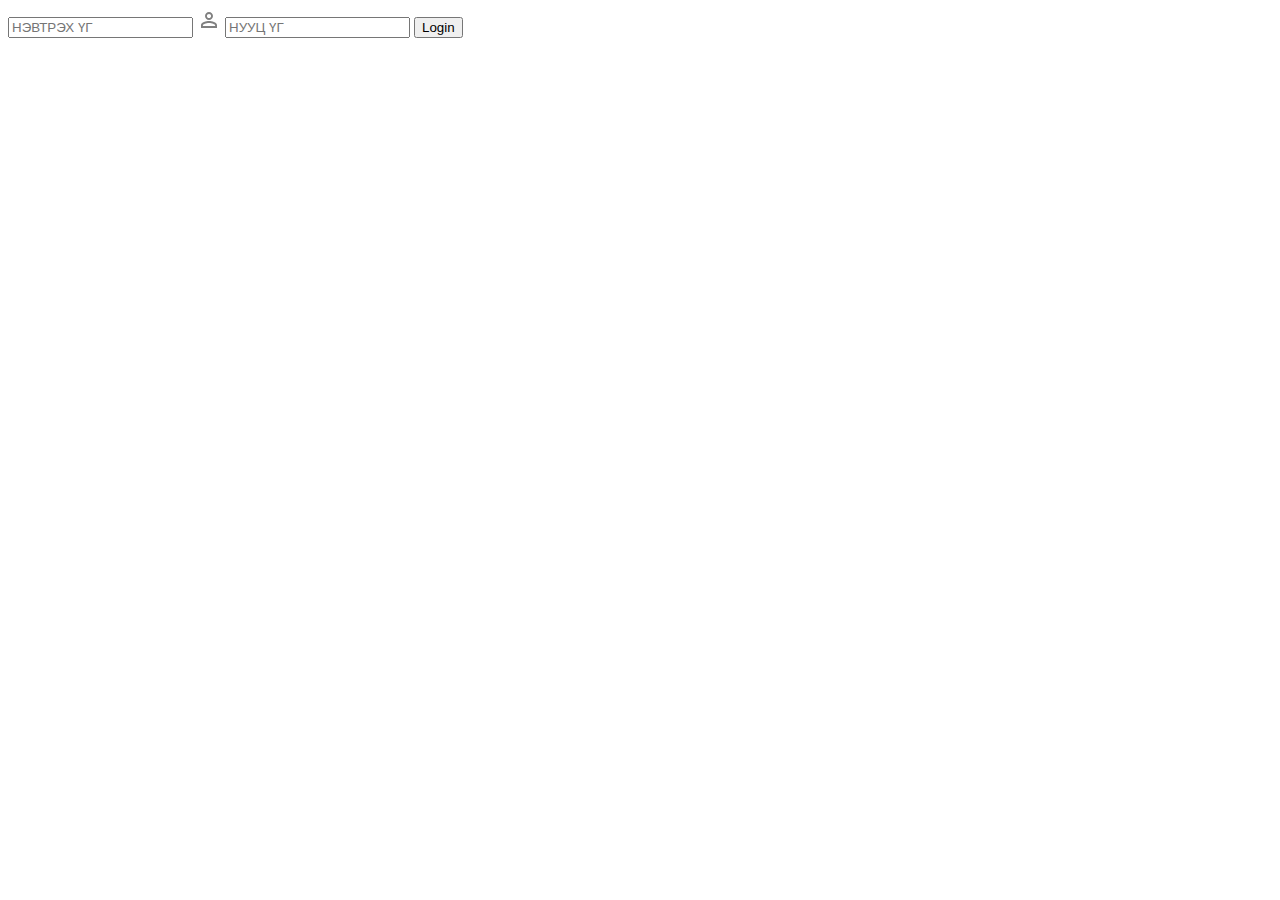
==== commit 17e884e7: "fw" ====
--- a/index.html
+++ b/index.html
@@ -1,1015 +1,22 @@
 <!DOCTYPE html>
 <html lang="en">
-
 <head>
-    <!-- Required meta tags-->
     <meta charset="UTF-8">
-    <meta name="viewport" content="width=device-width, initial-scale=1, shrink-to-fit=no">
-    <meta name="description" content="au theme template">
-    <meta name="author" content="Hau Nguyen">
-    <meta name="keywords" content="au theme template">
-
-    <!-- Title Page-->
-    <title>Dashboard</title>
-
-    <!-- Fontfaces CSS-->
-    <link href="css/font-face.css" rel="stylesheet" media="all">
-    <link href="vendor/font-awesome-4.7/css/font-awesome.min.css" rel="stylesheet" media="all">
-    <link href="vendor/font-awesome-5/css/fontawesome-all.min.css" rel="stylesheet" media="all">
-    <link href="vendor/mdi-font/css/material-design-iconic-font.min.css" rel="stylesheet" media="all">
-
-    <!-- Bootstrap CSS-->
-    <link href="vendor/bootstrap-4.1/bootstrap.min.css" rel="stylesheet" media="all">
-
-    <!-- Vendor CSS-->
-    <link href="vendor/animsition/animsition.min.css" rel="stylesheet" media="all">
-    <link href="vendor/bootstrap-progressbar/bootstrap-progressbar-3.3.4.min.css" rel="stylesheet" media="all">
-    <link href="vendor/wow/animate.css" rel="stylesheet" media="all">
-    <link href="vendor/css-hamburgers/hamburgers.min.css" rel="stylesheet" media="all">
-    <link href="vendor/slick/slick.css" rel="stylesheet" media="all">
-    <link href="vendor/select2/select2.min.css" rel="stylesheet" media="all">
-    <link href="vendor/perfect-scrollbar/perfect-scrollbar.css" rel="stylesheet" media="all">
-
-    <!-- Main CSS-->
-    <link href="css/theme.css" rel="stylesheet" media="all">
-
+    <meta http-equiv="X-UA-Compatible" content="IE=edge">
+    <meta name="viewport" content="width=device-width, initial-scale=1.0">
+    <title>wework</title>
+    <link rel="stylesheet" href="login.css">
 </head>
-
-<body class="animsition">
-    <div class="page-wrapper">
-        <!-- HEADER MOBILE-->
-        <header class="header-mobile d-block d-lg-none">
-            <div class="header-mobile__bar">
-                <div class="container-fluid">
-                    <div class="header-mobile-inner">
-                        <a class="logo" href="index.html">
-                            <img src="images/icon/logo.png" alt="CoolAdmin" />
-                        </a>
-                        <button class="hamburger hamburger--slider" type="button">
-                            <span class="hamburger-box">
-                                <span class="hamburger-inner"></span>
-                            </span>
-                        </button>
-                    </div>
-                </div>
-            </div>
-            <nav class="navbar-mobile">
-                <div class="container-fluid">
-                    <ul class="navbar-mobile__list list-unstyled">
-                        <li class="has-sub">
-                            <a class="js-arrow" href="#">
-                                <i class="fas fa-tachometer-alt"></i>Dashboard</a>
-                            <ul class="navbar-mobile-sub__list list-unstyled js-sub-list">
-                                <li>
-                                    <a href="index.html">Dashboard 1</a>
-                                </li>
-                                <li>
-                                    <a href="index2.html">Dashboard 2</a>
-                                </li>
-                                <li>
-                                    <a href="index3.html">Dashboard 3</a>
-                                </li>
-                                <li>
-                                    <a href="index4.html">Dashboard 4</a>
-                                </li>
-                            </ul>
-                        </li>
-                        <li>
-                            <a href="chart.html">
-                                <i class="fas fa-chart-bar"></i>Charts</a>
-                        </li>
-                        <li>
-                            <a href="table.html">
-                                <i class="fas fa-table"></i>Tables</a>
-                        </li>
-                        <li>
-                            <a href="form.html">
-                                <i class="far fa-check-square"></i>Forms</a>
-                        </li>
-                        <li>
-                            <a href="calendar.html">
-                                <i class="fas fa-calendar-alt"></i>Calendar</a>
-                        </li>
-                        <li>
-                            <a href="map.html">
-                                <i class="fas fa-map-marker-alt"></i>Maps</a>
-                        </li>
-                        <li class="has-sub">
-                            <a class="js-arrow" href="#">
-                                <i class="fas fa-copy"></i>Pages</a>
-                            <ul class="navbar-mobile-sub__list list-unstyled js-sub-list">
-                                <li>
-                                    <a href="login.html">Login</a>
-                                </li>
-                                <li>
-                                    <a href="register.html">Register</a>
-                                </li>
-                                <li>
-                                    <a href="forget-pass.html">Forget Password</a>
-                                </li>
-                            </ul>
-                        </li>
-                        <li class="has-sub">
-                            <a class="js-arrow" href="#">
-                                <i class="fas fa-desktop"></i>UI Elements</a>
-                            <ul class="navbar-mobile-sub__list list-unstyled js-sub-list">
-                                <li>
-                                    <a href="button.html">Button</a>
-                                </li>
-                                <li>
-                                    <a href="badge.html">Badges</a>
-                                </li>
-                                <li>
-                                    <a href="tab.html">Tabs</a>
-                                </li>
-                                <li>
-                                    <a href="card.html">Cards</a>
-                                </li>
-                                <li>
-                                    <a href="alert.html">Alerts</a>
-                                </li>
-                                <li>
-                                    <a href="progress-bar.html">Progress Bars</a>
-                                </li>
-                                <li>
-                                    <a href="modal.html">Modals</a>
-                                </li>
-                                <li>
-                                    <a href="switch.html">Switchs</a>
-                                </li>
-                                <li>
-                                    <a href="grid.html">Grids</a>
-                                </li>
-                                <li>
-                                    <a href="fontawesome.html">Fontawesome Icon</a>
-                                </li>
-                                <li>
-                                    <a href="typo.html">Typography</a>
-                                </li>
-                            </ul>
-                        </li>
-                    </ul>
-                </div>
-            </nav>
-        </header>
-        <!-- END HEADER MOBILE-->
-
-        <!-- MENU SIDEBAR-->
-        <aside class="menu-sidebar d-none d-lg-block">
-            <div class="logo">
-                <a href="#">
-                    <img src="images/icon/logo.png" alt="Cool Admin" />
-                </a>
-            </div>
-            <div class="menu-sidebar__content js-scrollbar1">
-                <nav class="navbar-sidebar">
-                    <ul class="list-unstyled navbar__list">
-                        <li class="active has-sub">
-                            <a class="js-arrow" href="#">
-                                <i class="fas fa-tachometer-alt"></i>Dashboard</a>
-                            <ul class="list-unstyled navbar__sub-list js-sub-list">
-                                <li>
-                                    <a href="index.html">Dashboard 1</a>
-                                </li>
-                                <li>
-                                    <a href="index2.html">Dashboard 2</a>
-                                </li>
-                                <li>
-                                    <a href="index3.html">Dashboard 3</a>
-                                </li>
-                                <li>
-                                    <a href="index4.html">Dashboard 4</a>
-                                </li>
-                            </ul>
-                        </li>
-                        <li>
-                            <a href="chart.html">
-                                <i class="fas fa-chart-bar"></i>Charts</a>
-                        </li>
-                        <li>
-                            <a href="table.html">
-                                <i class="fas fa-table"></i>Tables</a>
-                        </li>
-                        <li>
-                            <a href="form.html">
-                                <i class="far fa-check-square"></i>Forms</a>
-                        </li>
-                        <li>
-                            <a href="calendar.html">
-                                <i class="fas fa-calendar-alt"></i>Calendar</a>
-                        </li>
-                        <li>
-                            <a href="map.html">
-                                <i class="fas fa-map-marker-alt"></i>Maps</a>
-                        </li>
-                        <li class="has-sub">
-                            <a class="js-arrow" href="#">
-                                <i class="fas fa-copy"></i>Pages</a>
-                            <ul class="list-unstyled navbar__sub-list js-sub-list">
-                                <li>
-                                    <a href="login.html">Login</a>
-                                </li>
-                                <li>
-                                    <a href="register.html">Register</a>
-                                </li>
-                                <li>
-                                    <a href="forget-pass.html">Forget Password</a>
-                                </li>
-                            </ul>
-                        </li>
-                        <li class="has-sub">
-                            <a class="js-arrow" href="#">
-                                <i class="fas fa-desktop"></i>UI Elements</a>
-                            <ul class="list-unstyled navbar__sub-list js-sub-list">
-                                <li>
-                                    <a href="button.html">Button</a>
-                                </li>
-                                <li>
-                                    <a href="badge.html">Badges</a>
-                                </li>
-                                <li>
-                                    <a href="tab.html">Tabs</a>
-                                </li>
-                                <li>
-                                    <a href="card.html">Cards</a>
-                                </li>
-                                <li>
-                                    <a href="alert.html">Alerts</a>
-                                </li>
-                                <li>
-                                    <a href="progress-bar.html">Progress Bars</a>
-                                </li>
-                                <li>
-                                    <a href="modal.html">Modals</a>
-                                </li>
-                                <li>
-                                    <a href="switch.html">Switchs</a>
-                                </li>
-                                <li>
-                                    <a href="grid.html">Grids</a>
-                                </li>
-                                <li>
-                                    <a href="fontawesome.html">Fontawesome Icon</a>
-                                </li>
-                                <li>
-                                    <a href="typo.html">Typography</a>
-                                </li>
-                            </ul>
-                        </li>
-                    </ul>
-                </nav>
-            </div>
-        </aside>
-        <!-- END MENU SIDEBAR-->
-
-        <!-- PAGE CONTAINER-->
-        <div class="page-container">
-            <!-- HEADER DESKTOP-->
-            <header class="header-desktop">
-                <div class="section__content section__content--p30">
-                    <div class="container-fluid">
-                        <div class="header-wrap">
-                            <form class="form-header" action="" method="POST">
-                                <input class="au-input au-input--xl" type="text" name="search" placeholder="Search for datas &amp; reports..." />
-                                <button class="au-btn--submit" type="submit">
-                                    <i class="zmdi zmdi-search"></i>
-                                </button>
-                            </form>
-                            <div class="header-button">
-                                <div class="noti-wrap">
-                                    <div class="noti__item js-item-menu">
-                                        <i class="zmdi zmdi-comment-more"></i>
-                                        <span class="quantity">1</span>
-                                        <div class="mess-dropdown js-dropdown">
-                                            <div class="mess__title">
-                                                <p>You have 2 news message</p>
-                                            </div>
-                                            <div class="mess__item">
-                                                <div class="image img-cir img-40">
-                                                    <img src="images/icon/avatar-06.jpg" alt="Michelle Moreno" />
-                                                </div>
-                                                <div class="content">
-                                                    <h6>Michelle Moreno</h6>
-                                                    <p>Have sent a photo</p>
-                                                    <span class="time">3 min ago</span>
-                                                </div>
-                                            </div>
-                                            <div class="mess__item">
-                                                <div class="image img-cir img-40">
-                                                    <img src="images/icon/avatar-04.jpg" alt="Diane Myers" />
-                                                </div>
-                                                <div class="content">
-                                                    <h6>Diane Myers</h6>
-                                                    <p>You are now connected on message</p>
-                                                    <span class="time">Yesterday</span>
-                                                </div>
-                                            </div>
-                                            <div class="mess__footer">
-                                                <a href="#">View all messages</a>
-                                            </div>
-                                        </div>
-                                    </div>
-                                    <div class="noti__item js-item-menu">
-                                        <i class="zmdi zmdi-email"></i>
-                                        <span class="quantity">1</span>
-                                        <div class="email-dropdown js-dropdown">
-                                            <div class="email__title">
-                                                <p>You have 3 New Emails</p>
-                                            </div>
-                                            <div class="email__item">
-                                                <div class="image img-cir img-40">
-                                                    <img src="images/icon/avatar-06.jpg" alt="Cynthia Harvey" />
-                                                </div>
-                                                <div class="content">
-                                                    <p>Meeting about new dashboard...</p>
-                                                    <span>Cynthia Harvey, 3 min ago</span>
-                                                </div>
-                                            </div>
-                                            <div class="email__item">
-                                                <div class="image img-cir img-40">
-                                                    <img src="images/icon/avatar-05.jpg" alt="Cynthia Harvey" />
-                                                </div>
-                                                <div class="content">
-                                                    <p>Meeting about new dashboard...</p>
-                                                    <span>Cynthia Harvey, Yesterday</span>
-                                                </div>
-                                            </div>
-                                            <div class="email__item">
-                                                <div class="image img-cir img-40">
-                                                    <img src="images/icon/avatar-04.jpg" alt="Cynthia Harvey" />
-                                                </div>
-                                                <div class="content">
-                                                    <p>Meeting about new dashboard...</p>
-                                                    <span>Cynthia Harvey, April 12,,2018</span>
-                                                </div>
-                                            </div>
-                                            <div class="email__footer">
-                                                <a href="#">See all emails</a>
-                                            </div>
-                                        </div>
-                                    </div>
-                                    <div class="noti__item js-item-menu">
-                                        <i class="zmdi zmdi-notifications"></i>
-                                        <span class="quantity">3</span>
-                                        <div class="notifi-dropdown js-dropdown">
-                                            <div class="notifi__title">
-                                                <p>You have 3 Notifications</p>
-                                            </div>
-                                            <div class="notifi__item">
-                                                <div class="bg-c1 img-cir img-40">
-                                                    <i class="zmdi zmdi-email-open"></i>
-                                                </div>
-                                                <div class="content">
-                                                    <p>You got a email notification</p>
-                                                    <span class="date">April 12, 2018 06:50</span>
-                                                </div>
-                                            </div>
-                                            <div class="notifi__item">
-                                                <div class="bg-c2 img-cir img-40">
-                                                    <i class="zmdi zmdi-account-box"></i>
-                                                </div>
-                                                <div class="content">
-                                                    <p>Your account has been blocked</p>
-                                                    <span class="date">April 12, 2018 06:50</span>
-                                                </div>
-                                            </div>
-                                            <div class="notifi__item">
-                                                <div class="bg-c3 img-cir img-40">
-                                                    <i class="zmdi zmdi-file-text"></i>
-                                                </div>
-                                                <div class="content">
-                                                    <p>You got a new file</p>
-                                                    <span class="date">April 12, 2018 06:50</span>
-                                                </div>
-                                            </div>
-                                            <div class="notifi__footer">
-                                                <a href="#">All notifications</a>
-                                            </div>
-                                        </div>
-                                    </div>
-                                </div>
-                                <div class="account-wrap">
-                                    <div class="account-item clearfix js-item-menu">
-                                        <div class="image">
-                                            <img src="images/icon/avatar-01.jpg" alt="John Doe" />
-                                        </div>
-                                        <div class="content">
-                                            <a class="js-acc-btn" href="#">john doe</a>
-                                        </div>
-                                        <div class="account-dropdown js-dropdown">
-                                            <div class="info clearfix">
-                                                <div class="image">
-                                                    <a href="#">
-                                                        <img src="images/icon/avatar-01.jpg" alt="John Doe" />
-                                                    </a>
-                                                </div>
-                                                <div class="content">
-                                                    <h5 class="name">
-                                                        <a href="#">john doe</a>
-                                                    </h5>
-                                                    <span class="email">johndoe@example.com</span>
-                                                </div>
-                                            </div>
-                                            <div class="account-dropdown__body">
-                                                <div class="account-dropdown__item">
-                                                    <a href="#">
-                                                        <i class="zmdi zmdi-account"></i>Account</a>
-                                                </div>
-                                                <div class="account-dropdown__item">
-                                                    <a href="#">
-                                                        <i class="zmdi zmdi-settings"></i>Setting</a>
-                                                </div>
-                                                <div class="account-dropdown__item">
-                                                    <a href="#">
-                                                        <i class="zmdi zmdi-money-box"></i>Billing</a>
-                                                </div>
-                                            </div>
-                                            <div class="account-dropdown__footer">
-                                                <a href="#">
-                                                    <i class="zmdi zmdi-power"></i>Logout</a>
-                                            </div>
-                                        </div>
-                                    </div>
-                                </div>
-                            </div>
-                        </div>
-                    </div>
-                </div>
-            </header>
-            <!-- HEADER DESKTOP-->
-
-            <!-- MAIN CONTENT-->
-            <div class="main-content">
-                <div class="section__content section__content--p30">
-                    <div class="container-fluid">
-                        <div class="row">
-                            <div class="col-md-12">
-                                <div class="overview-wrap">
-                                    <h2 class="title-1">overview</h2>
-                                    <button class="au-btn au-btn-icon au-btn--blue">
-                                        <i class="zmdi zmdi-plus"></i>add item</button>
-                                </div>
-                            </div>
-                        </div>
-                        <div class="row m-t-25">
-                            <div class="col-sm-6 col-lg-3">
-                                <div class="overview-item overview-item--c1">
-                                    <div class="overview__inner">
-                                        <div class="overview-box clearfix">
-                                            <div class="icon">
-                                                <i class="zmdi zmdi-account-o"></i>
-                                            </div>
-                                            <div class="text">
-                                                <h2>10368</h2>
-                                                <span>members online</span>
-                                            </div>
-                                        </div>
-                                        <div class="overview-chart">
-                                            <canvas id="widgetChart1"></canvas>
-                                        </div>
-                                    </div>
-                                </div>
-                            </div>
-                            <div class="col-sm-6 col-lg-3">
-                                <div class="overview-item overview-item--c2">
-                                    <div class="overview__inner">
-                                        <div class="overview-box clearfix">
-                                            <div class="icon">
-                                                <i class="zmdi zmdi-shopping-cart"></i>
-                                            </div>
-                                            <div class="text">
-                                                <h2>388,688</h2>
-                                                <span>items solid</span>
-                                            </div>
-                                        </div>
-                                        <div class="overview-chart">
-                                            <canvas id="widgetChart2"></canvas>
-                                        </div>
-                                    </div>
-                                </div>
-                            </div>
-                            <div class="col-sm-6 col-lg-3">
-                                <div class="overview-item overview-item--c3">
-                                    <div class="overview__inner">
-                                        <div class="overview-box clearfix">
-                                            <div class="icon">
-                                                <i class="zmdi zmdi-calendar-note"></i>
-                                            </div>
-                                            <div class="text">
-                                                <h2>1,086</h2>
-                                                <span>this week</span>
-                                            </div>
-                                        </div>
-                                        <div class="overview-chart">
-                                            <canvas id="widgetChart3"></canvas>
-                                        </div>
-                                    </div>
-                                </div>
-                            </div>
-                            <div class="col-sm-6 col-lg-3">
-                                <div class="overview-item overview-item--c4">
-                                    <div class="overview__inner">
-                                        <div class="overview-box clearfix">
-                                            <div class="icon">
-                                                <i class="zmdi zmdi-money"></i>
-                                            </div>
-                                            <div class="text">
-                                                <h2>$1,060,386</h2>
-                                                <span>total earnings</span>
-                                            </div>
-                                        </div>
-                                        <div class="overview-chart">
-                                            <canvas id="widgetChart4"></canvas>
-                                        </div>
-                                    </div>
-                                </div>
-                            </div>
-                        </div>
-                        <div class="row">
-                            <div class="col-lg-6">
-                                <div class="au-card recent-report">
-                                    <div class="au-card-inner">
-                                        <h3 class="title-2">recent reports</h3>
-                                        <div class="chart-info">
-                                            <div class="chart-info__left">
-                                                <div class="chart-note">
-                                                    <span class="dot dot--blue"></span>
-                                                    <span>products</span>
-                                                </div>
-                                                <div class="chart-note mr-0">
-                                                    <span class="dot dot--green"></span>
-                                                    <span>services</span>
-                                                </div>
-                                            </div>
-                                            <div class="chart-info__right">
-                                                <div class="chart-statis">
-                                                    <span class="index incre">
-                                                        <i class="zmdi zmdi-long-arrow-up"></i>25%</span>
-                                                    <span class="label">products</span>
-                                                </div>
-                                                <div class="chart-statis mr-0">
-                                                    <span class="index decre">
-                                                        <i class="zmdi zmdi-long-arrow-down"></i>10%</span>
-                                                    <span class="label">services</span>
-                                                </div>
-                                            </div>
-                                        </div>
-                                        <div class="recent-report__chart">
-                                            <canvas id="recent-rep-chart"></canvas>
-                                        </div>
-                                    </div>
-                                </div>
-                            </div>
-                            <div class="col-lg-6">
-                                <div class="au-card chart-percent-card">
-                                    <div class="au-card-inner">
-                                        <h3 class="title-2 tm-b-5">char by %</h3>
-                                        <div class="row no-gutters">
-                                            <div class="col-xl-6">
-                                                <div class="chart-note-wrap">
-                                                    <div class="chart-note mr-0 d-block">
-                                                        <span class="dot dot--blue"></span>
-                                                        <span>products</span>
-                                                    </div>
-                                                    <div class="chart-note mr-0 d-block">
-                                                        <span class="dot dot--red"></span>
-                                                        <span>services</span>
-                                                    </div>
-                                                </div>
-                                            </div>
-                                            <div class="col-xl-6">
-                                                <div class="percent-chart">
-                                                    <canvas id="percent-chart"></canvas>
-                                                </div>
-                                            </div>
-                                        </div>
-                                    </div>
-                                </div>
-                            </div>
-                        </div>
-                        <div class="row">
-                            <div class="col-lg-9">
-                                <h2 class="title-1 m-b-25">Earnings By Items</h2>
-                                <div class="table-responsive table--no-card m-b-40">
-                                    <table class="table table-borderless table-striped table-earning">
-                                        <thead>
-                                            <tr>
-                                                <th>date</th>
-                                                <th>order ID</th>
-                                                <th>name</th>
-                                                <th class="text-right">price</th>
-                                                <th class="text-right">quantity</th>
-                                                <th class="text-right">total</th>
-                                            </tr>
-                                        </thead>
-                                        <tbody>
-                                            <tr>
-                                                <td>2018-09-29 05:57</td>
-                                                <td>100398</td>
-                                                <td>iPhone X 64Gb Grey</td>
-                                                <td class="text-right">$999.00</td>
-                                                <td class="text-right">1</td>
-                                                <td class="text-right">$999.00</td>
-                                            </tr>
-                                            <tr>
-                                                <td>2018-09-28 01:22</td>
-                                                <td>100397</td>
-                                                <td>Samsung S8 Black</td>
-                                                <td class="text-right">$756.00</td>
-                                                <td class="text-right">1</td>
-                                                <td class="text-right">$756.00</td>
-                                            </tr>
-                                            <tr>
-                                                <td>2018-09-27 02:12</td>
-                                                <td>100396</td>
-                                                <td>Game Console Controller</td>
-                                                <td class="text-right">$22.00</td>
-                                                <td class="text-right">2</td>
-                                                <td class="text-right">$44.00</td>
-                                            </tr>
-                                            <tr>
-                                                <td>2018-09-26 23:06</td>
-                                                <td>100395</td>
-                                                <td>iPhone X 256Gb Black</td>
-                                                <td class="text-right">$1199.00</td>
-                                                <td class="text-right">1</td>
-                                                <td class="text-right">$1199.00</td>
-                                            </tr>
-                                            <tr>
-                                                <td>2018-09-25 19:03</td>
-                                                <td>100393</td>
-                                                <td>USB 3.0 Cable</td>
-                                                <td class="text-right">$10.00</td>
-                                                <td class="text-right">3</td>
-                                                <td class="text-right">$30.00</td>
-                                            </tr>
-                                            <tr>
-                                                <td>2018-09-29 05:57</td>
-                                                <td>100392</td>
-                                                <td>Smartwatch 4.0 LTE Wifi</td>
-                                                <td class="text-right">$199.00</td>
-                                                <td class="text-right">6</td>
-                                                <td class="text-right">$1494.00</td>
-                                            </tr>
-                                            <tr>
-                                                <td>2018-09-24 19:10</td>
-                                                <td>100391</td>
-                                                <td>Camera C430W 4k</td>
-                                                <td class="text-right">$699.00</td>
-                                                <td class="text-right">1</td>
-                                                <td class="text-right">$699.00</td>
-                                            </tr>
-                                            <tr>
-                                                <td>2018-09-22 00:43</td>
-                                                <td>100393</td>
-                                                <td>USB 3.0 Cable</td>
-                                                <td class="text-right">$10.00</td>
-                                                <td class="text-right">3</td>
-                                                <td class="text-right">$30.00</td>
-                                            </tr>
-                                        </tbody>
-                                    </table>
-                                </div>
-                            </div>
-                            <div class="col-lg-3">
-                                <h2 class="title-1 m-b-25">Top countries</h2>
-                                <div class="au-card au-card--bg-blue au-card-top-countries m-b-40">
-                                    <div class="au-card-inner">
-                                        <div class="table-responsive">
-                                            <table class="table table-top-countries">
-                                                <tbody>
-                                                    <tr>
-                                                        <td>United States</td>
-                                                        <td class="text-right">$119,366.96</td>
-                                                    </tr>
-                                                    <tr>
-                                                        <td>Australia</td>
-                                                        <td class="text-right">$70,261.65</td>
-                                                    </tr>
-                                                    <tr>
-                                                        <td>United Kingdom</td>
-                                                        <td class="text-right">$46,399.22</td>
-                                                    </tr>
-                                                    <tr>
-                                                        <td>Turkey</td>
-                                                        <td class="text-right">$35,364.90</td>
-                                                    </tr>
-                                                    <tr>
-                                                        <td>Germany</td>
-                                                        <td class="text-right">$20,366.96</td>
-                                                    </tr>
-                                                    <tr>
-                                                        <td>France</td>
-                                                        <td class="text-right">$10,366.96</td>
-                                                    </tr>
-                                                    <tr>
-                                                        <td>Australia</td>
-                                                        <td class="text-right">$5,366.96</td>
-                                                    </tr>
-                                                    <tr>
-                                                        <td>Italy</td>
-                                                        <td class="text-right">$1639.32</td>
-                                                    </tr>
-                                                </tbody>
-                                            </table>
-                                        </div>
-                                    </div>
-                                </div>
-                            </div>
-                        </div>
-                        <div class="row">
-                            <div class="col-lg-6">
-                                <div class="au-card au-card--no-shadow au-card--no-pad m-b-40">
-                                    <div class="au-card-title" style="background-image:url('images/bg-title-01.jpg');">
-                                        <div class="bg-overlay bg-overlay--blue"></div>
-                                        <h3>
-                                            <i class="zmdi zmdi-account-calendar"></i>26 April, 2018</h3>
-                                        <button class="au-btn-plus">
-                                            <i class="zmdi zmdi-plus"></i>
-                                        </button>
-                                    </div>
-                                    <div class="au-task js-list-load">
-                                        <div class="au-task__title">
-                                            <p>Tasks for John Doe</p>
-                                        </div>
-                                        <div class="au-task-list js-scrollbar3">
-                                            <div class="au-task__item au-task__item--danger">
-                                                <div class="au-task__item-inner">
-                                                    <h5 class="task">
-                                                        <a href="#">Meeting about plan for Admin Template 2018</a>
-                                                    </h5>
-                                                    <span class="time">10:00 AM</span>
-                                                </div>
-                                            </div>
-                                            <div class="au-task__item au-task__item--warning">
-                                                <div class="au-task__item-inner">
-                                                    <h5 class="task">
-                                                        <a href="#">Create new task for Dashboard</a>
-                                                    </h5>
-                                                    <span class="time">11:00 AM</span>
-                                                </div>
-                                            </div>
-                                            <div class="au-task__item au-task__item--primary">
-                                                <div class="au-task__item-inner">
-                                                    <h5 class="task">
-                                                        <a href="#">Meeting about plan for Admin Template 2018</a>
-                                                    </h5>
-                                                    <span class="time">02:00 PM</span>
-                                                </div>
-                                            </div>
-                                            <div class="au-task__item au-task__item--success">
-                                                <div class="au-task__item-inner">
-                                                    <h5 class="task">
-                                                        <a href="#">Create new task for Dashboard</a>
-                                                    </h5>
-                                                    <span class="time">03:30 PM</span>
-                                                </div>
-                                            </div>
-                                            <div class="au-task__item au-task__item--danger js-load-item">
-                                                <div class="au-task__item-inner">
-                                                    <h5 class="task">
-                                                        <a href="#">Meeting about plan for Admin Template 2018</a>
-                                                    </h5>
-                                                    <span class="time">10:00 AM</span>
-                                                </div>
-                                            </div>
-                                            <div class="au-task__item au-task__item--warning js-load-item">
-                                                <div class="au-task__item-inner">
-                                                    <h5 class="task">
-                                                        <a href="#">Create new task for Dashboard</a>
-                                                    </h5>
-                                                    <span class="time">11:00 AM</span>
-                                                </div>
-                                            </div>
-                                        </div>
-                                        <div class="au-task__footer">
-                                            <button class="au-btn au-btn-load js-load-btn">load more</button>
-                                        </div>
-                                    </div>
-                                </div>
-                            </div>
-                            <div class="col-lg-6">
-                                <div class="au-card au-card--no-shadow au-card--no-pad m-b-40">
-                                    <div class="au-card-title" style="background-image:url('images/bg-title-02.jpg');">
-                                        <div class="bg-overlay bg-overlay--blue"></div>
-                                        <h3>
-                                            <i class="zmdi zmdi-comment-text"></i>New Messages</h3>
-                                        <button class="au-btn-plus">
-                                            <i class="zmdi zmdi-plus"></i>
-                                        </button>
-                                    </div>
-                                    <div class="au-inbox-wrap js-inbox-wrap">
-                                        <div class="au-message js-list-load">
-                                            <div class="au-message__noti">
-                                                <p>You Have
-                                                    <span>2</span>
-
-                                                    new messages
-                                                </p>
-                                            </div>
-                                            <div class="au-message-list">
-                                                <div class="au-message__item unread">
-                                                    <div class="au-message__item-inner">
-                                                        <div class="au-message__item-text">
-                                                            <div class="avatar-wrap">
-                                                                <div class="avatar">
-                                                                    <img src="images/icon/avatar-02.jpg" alt="John Smith">
-                                                                </div>
-                                                            </div>
-                                                            <div class="text">
-                                                                <h5 class="name">John Smith</h5>
-                                                                <p>Have sent a photo</p>
-                                                            </div>
-                                                        </div>
-                                                        <div class="au-message__item-time">
-                                                            <span>12 Min ago</span>
-                                                        </div>
-                                                    </div>
-                                                </div>
-                                                <div class="au-message__item unread">
-                                                    <div class="au-message__item-inner">
-                                                        <div class="au-message__item-text">
-                                                            <div class="avatar-wrap online">
-                                                                <div class="avatar">
-                                                                    <img src="images/icon/avatar-03.jpg" alt="Nicholas Martinez">
-                                                                </div>
-                                                            </div>
-                                                            <div class="text">
-                                                                <h5 class="name">Nicholas Martinez</h5>
-                                                                <p>You are now connected on message</p>
-                                                            </div>
-                                                        </div>
-                                                        <div class="au-message__item-time">
-                                                            <span>11:00 PM</span>
-                                                        </div>
-                                                    </div>
-                                                </div>
-                                                <div class="au-message__item">
-                                                    <div class="au-message__item-inner">
-                                                        <div class="au-message__item-text">
-                                                            <div class="avatar-wrap online">
-                                                                <div class="avatar">
-                                                                    <img src="images/icon/avatar-04.jpg" alt="Michelle Sims">
-                                                                </div>
-                                                            </div>
-                                                            <div class="text">
-                                                                <h5 class="name">Michelle Sims</h5>
-                                                                <p>Lorem ipsum dolor sit amet</p>
-                                                            </div>
-                                                        </div>
-                                                        <div class="au-message__item-time">
-                                                            <span>Yesterday</span>
-                                                        </div>
-                                                    </div>
-                                                </div>
-                                                <div class="au-message__item">
-                                                    <div class="au-message__item-inner">
-                                                        <div class="au-message__item-text">
-                                                            <div class="avatar-wrap">
-                                                                <div class="avatar">
-                                                                    <img src="images/icon/avatar-05.jpg" alt="Michelle Sims">
-                                                                </div>
-                                                            </div>
-                                                            <div class="text">
-                                                                <h5 class="name">Michelle Sims</h5>
-                                                                <p>Purus feugiat finibus</p>
-                                                            </div>
-                                                        </div>
-                                                        <div class="au-message__item-time">
-                                                            <span>Sunday</span>
-                                                        </div>
-                                                    </div>
-                                                </div>
-                                                <div class="au-message__item js-load-item">
-                                                    <div class="au-message__item-inner">
-                                                        <div class="au-message__item-text">
-                                                            <div class="avatar-wrap online">
-                                                                <div class="avatar">
-                                                                    <img src="images/icon/avatar-04.jpg" alt="Michelle Sims">
-                                                                </div>
-                                                            </div>
-                                                            <div class="text">
-                                                                <h5 class="name">Michelle Sims</h5>
-                                                                <p>Lorem ipsum dolor sit amet</p>
-                                                            </div>
-                                                        </div>
-                                                        <div class="au-message__item-time">
-                                                            <span>Yesterday</span>
-                                                        </div>
-                                                    </div>
-                                                </div>
-                                                <div class="au-message__item js-load-item">
-                                                    <div class="au-message__item-inner">
-                                                        <div class="au-message__item-text">
-                                                            <div class="avatar-wrap">
-                                                                <div class="avatar">
-                                                                    <img src="images/icon/avatar-05.jpg" alt="Michelle Sims">
-                                                                </div>
-                                                            </div>
-                                                            <div class="text">
-                                                                <h5 class="name">Michelle Sims</h5>
-                                                                <p>Purus feugiat finibus</p>
-                                                            </div>
-                                                        </div>
-                                                        <div class="au-message__item-time">
-                                                            <span>Sunday</span>
-                                                        </div>
-                                                    </div>
-                                                </div>
-                                            </div>
-                                            <div class="au-message__footer">
-                                                <button class="au-btn au-btn-load js-load-btn">load more</button>
-                                            </div>
-                                        </div>
-                                        <div class="au-chat">
-                                            <div class="au-chat__title">
-                                                <div class="au-chat-info">
-                                                    <div class="avatar-wrap online">
-                                                        <div class="avatar avatar--small">
-                                                            <img src="images/icon/avatar-02.jpg" alt="John Smith">
-                                                        </div>
-                                                    </div>
-                                                    <span class="nick">
-                                                        <a href="#">John Smith</a>
-                                                    </span>
-                                                </div>
-                                            </div>
-                                            <div class="au-chat__content">
-                                                <div class="recei-mess-wrap">
-                                                    <span class="mess-time">12 Min ago</span>
-                                                    <div class="recei-mess__inner">
-                                                        <div class="avatar avatar--tiny">
-                                                            <img src="images/icon/avatar-02.jpg" alt="John Smith">
-                                                        </div>
-                                                        <div class="recei-mess-list">
-                                                            <div class="recei-mess">Lorem ipsum dolor sit amet, consectetur adipiscing elit non iaculis</div>
-                                                            <div class="recei-mess">Donec tempor, sapien ac viverra</div>
-                                                        </div>
-                                                    </div>
-                                                </div>
-                                                <div class="send-mess-wrap">
-                                                    <span class="mess-time">30 Sec ago</span>
-                                                    <div class="send-mess__inner">
-                                                        <div class="send-mess-list">
-                                                            <div class="send-mess">Lorem ipsum dolor sit amet, consectetur adipiscing elit non iaculis</div>
-                                                        </div>
-                                                    </div>
-                                                </div>
-                                            </div>
-                                            <div class="au-chat-textfield">
-                                                <form class="au-form-icon">
-                                                    <input class="au-input au-input--full au-input--h65" type="text" placeholder="Type a message">
-                                                    <button class="au-input-icon">
-                                                        <i class="zmdi zmdi-camera"></i>
-                                                    </button>
-                                                </form>
-                                            </div>
-                                        </div>
-                                    </div>
-                                </div>
-                            </div>
-                        </div>
-                        <div class="row">
-                            <div class="col-md-12">
-                                <div class="copyright">
-                                    <p>Copyright © 2018 Colorlib. All rights reserved. Template by <a href="https://colorlib.com">Colorlib</a>.</p>
-                                </div>
-                            </div>
-                        </div>
-                    </div>
-                </div>
-            </div>
-            <!-- END MAIN CONTENT-->
-            <!-- END PAGE CONTAINER-->
-        </div>
-
-    </div>
-
-    <!-- Jquery JS-->
-    <script src="vendor/jquery-3.2.1.min.js"></script>
-    <!-- Bootstrap JS-->
-    <script src="vendor/bootstrap-4.1/popper.min.js"></script>
-    <script src="vendor/bootstrap-4.1/bootstrap.min.js"></script>
-    <!-- Vendor JS       -->
-    <script src="vendor/slick/slick.min.js">
-    </script>
-    <script src="vendor/wow/wow.min.js"></script>
-    <script src="vendor/animsition/animsition.min.js"></script>
-    <script src="vendor/bootstrap-progressbar/bootstrap-progressbar.min.js">
-    </script>
-    <script src="vendor/counter-up/jquery.waypoints.min.js"></script>
-    <script src="vendor/counter-up/jquery.counterup.min.js">
-    </script>
-    <script src="vendor/circle-progress/circle-progress.min.js"></script>
-    <script src="vendor/perfect-scrollbar/perfect-scrollbar.js"></script>
-    <script src="vendor/chartjs/Chart.bundle.min.js"></script>
-    <script src="vendor/select2/select2.min.js">
-    </script>
-
-    <!-- Main JS-->
-    <script src="js/main.js"></script>
-
+<body>
+    <div class="container">
+    <form action="login" method="POST">
+            <input class="username" type="text" name="username" placeholder="НЭВТРЭХ ҮГ" id="">
+            <svg width="24" height="24" class="user" viewBox="0 0 24 24" fill="none" xmlns="http://www.w3.org/2000/svg">
+                <path d="M12 5.9C13.16 5.9 14.1 6.84 14.1 8C14.1 9.16 13.16 10.1 12 10.1C10.84 10.1 9.9 9.16 9.9 8C9.9 6.84 10.84 5.9 12 5.9ZM12 14.9C14.97 14.9 18.1 16.36 18.1 17V18.1H5.9V17C5.9 16.36 9.03 14.9 12 14.9ZM12 4C9.79 4 8 5.79 8 8C8 10.21 9.79 12 12 12C14.21 12 16 10.21 16 8C16 5.79 14.21 4 12 4ZM12 13C9.33 13 4 14.34 4 17V20H20V17C20 14.34 14.67 13 12 13Z" fill="#808080"/>
+                </svg>
+            <input class="password" type="password" name="password" placeholder="НУУЦ ҮГ" id="" >
+            <input class="login" type="submit" value="Login">
+    </form>
+</div>
 </body>
-
-</html>
-<!-- end document-->
+</html>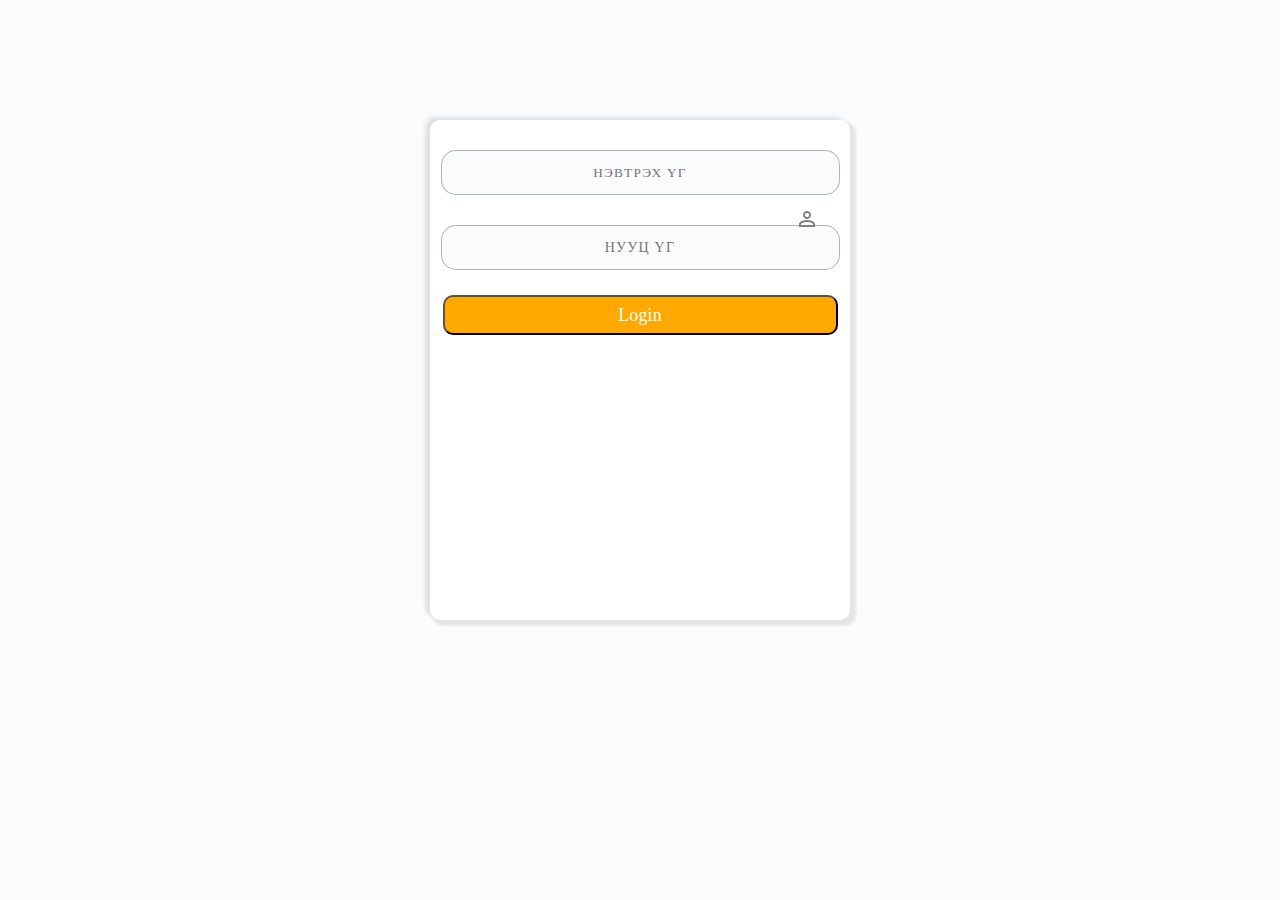
==== commit 408fbdce: "zassan" ====
--- a/index.html
+++ b/index.html
@@ -5,7 +5,7 @@
     <meta http-equiv="X-UA-Compatible" content="IE=edge">
     <meta name="viewport" content="width=device-width, initial-scale=1.0">
     <title>wework</title>
-    <link rel="stylesheet" href="login.css">
+    <link rel="stylesheet" href="css/login.css">
 </head>
 <body>
     <div class="container">
--- a/css/login.css
+++ b/css/login.css
@@ -0,0 +1,79 @@
+body {
+  background: rgba(249, 250, 252, 0.81);
+}
+.container {
+  margin: auto;
+  margin-top: 120px;
+  width: 420px;
+  text-align: center;
+  height: 500px;
+  background: #ffffff;
+  border-radius: 10px;
+  box-shadow: -5px -3px 4px rgba(0, 0, 0, 0.11),
+    4px 4px 3px 2px rgba(6, 6, 6, 0.09);
+}
+.username {
+  width: 95%;
+  height: 45px;
+  margin-top: 30px;
+  background: rgba(249, 250, 252, 0.81);
+  border: 1px solid rgba(95, 110, 137, 0.5);
+  box-sizing: border-box;
+  border-radius: 15px;
+  left: 3.8%;
+  right: 20.54%;
+  top: 38.89%;
+  bottom: 9.26%;
+  /* BUTTON - med 14 (16px, 1.25px) */
+  font-family: Roboto;
+  font-style: normal;
+  font-weight: 500;
+  line-height: 15px;
+  /* or 114% */
+  text-align: center;
+
+  letter-spacing: 1.25px;
+}
+.password {
+  width: 95%;
+  height: 45px;
+  margin-top: 30px;
+  background: rgba(249, 250, 252, 0.81);
+  border: 1px solid rgba(95, 110, 137, 0.5);
+  box-sizing: border-box;
+  border-radius: 15px;
+  font-family: Roboto;
+  font-style: normal;
+  font-weight: 500;
+  font-size: 14px;
+  line-height: 16px;
+  /* or 114% */
+
+  text-align: center;
+  letter-spacing: 1.25px;
+  text-transform: uppercase;
+}
+.login {
+  width: 395px;
+  height: 40px;
+  margin-top: 25px;
+  background: #ffa800;
+  border-radius: 10px;
+  font-family: Roboto;
+  font-style: normal;
+  font-weight: 500;
+  font-size: 18px;
+  line-height: 21px;
+  /* or 117% */
+
+  align-items: center;
+  text-align: center;
+  letter-spacing: 0.1px;
+
+  color: #ffffff;
+}
+.user {
+  position: absolute;
+  top: 23%;
+  right: 36%;
+}
